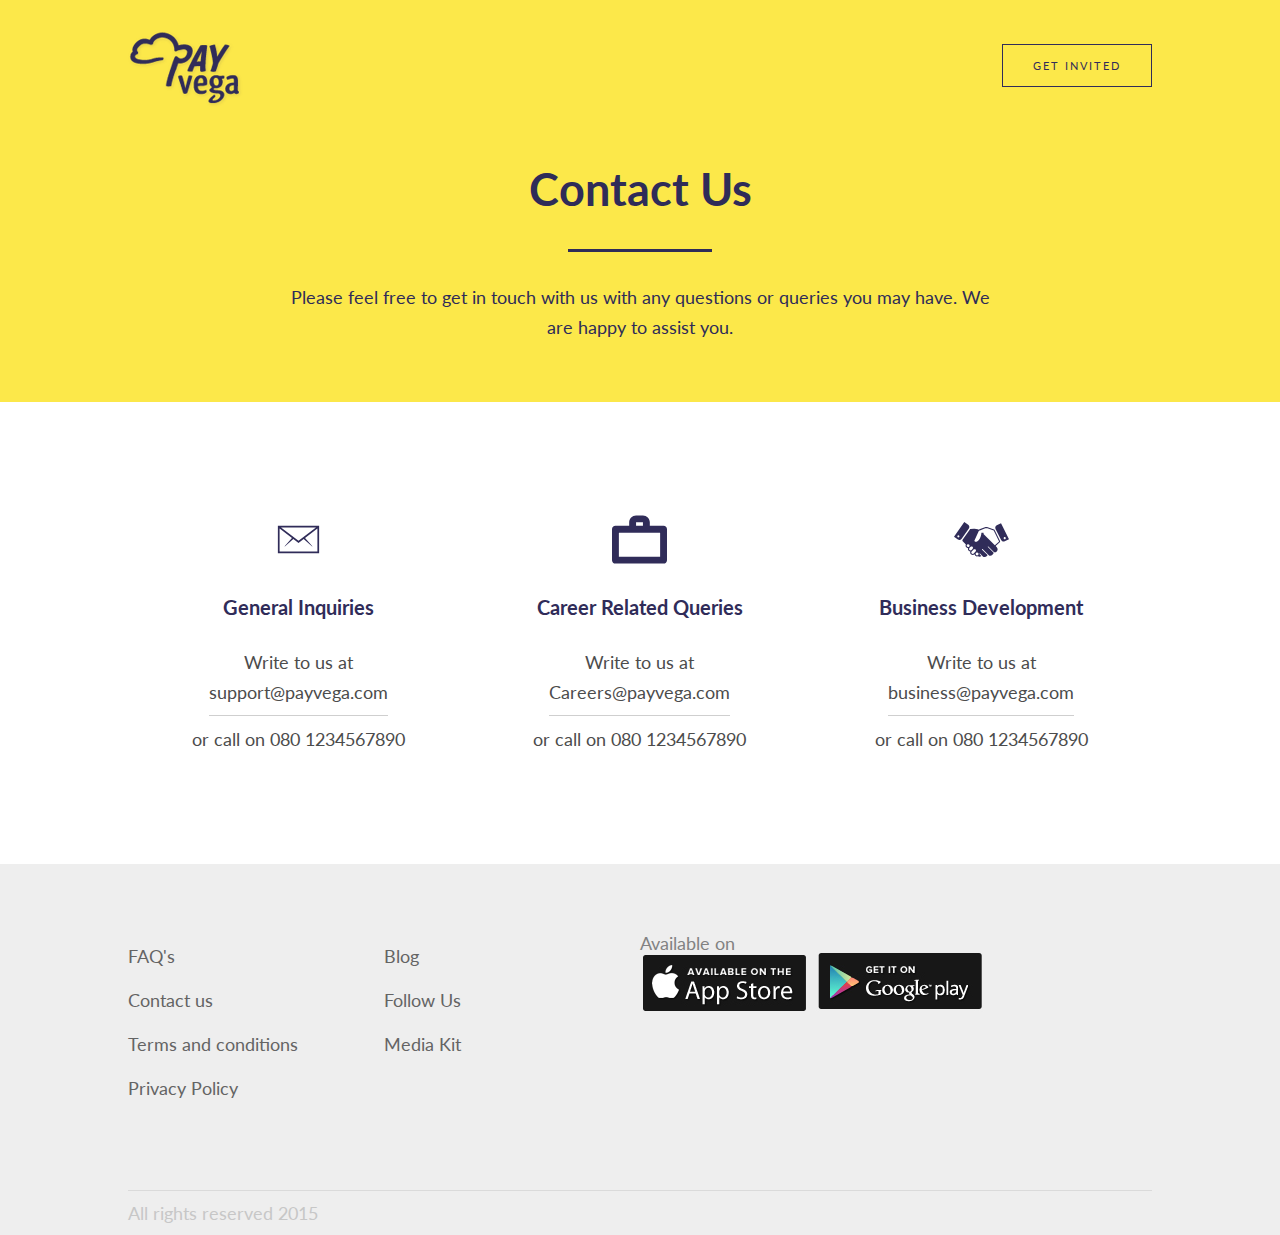
==== contact-us.html @ f0f2b328 "redev on features and responsiveness over all" ====
<html>
	
<!-- Mirrored from payvega.munark.in/contact-us.html by HTTrack Website Copier/3.x [XR&CO'2014], Sun, 06 Sep 2015 14:13:19 GMT -->
<head>
		<title>PayVega</title>
		<meta name="viewport" content="width=device-width, initial-scale=1.0">
		<link href='http://fonts.googleapis.com/css?family=Lato:700,300' rel='stylesheet' type='text/css'>
		<link rel="stylesheet" href="css/base.css">
		<link rel="stylesheet" href="css/style.css">
		<link rel="stylesheet" href="css/animate.css">
		<script type="text/javascript" src="js/wow.min.js"></script>
	</head>
	<body>
		<div class="more-to-come bounce" style="display:none;">
			<span class="icon">
				<svg xmlns="http://www.w3.org/2000/svg" xmlns:xlink="http://www.w3.org/1999/xlink" enable-background="new 0 0 50 50" height="50px" id="Layer_1" version="1.1" viewBox="0 0 50 50" width="50px" xml:space="preserve"><rect fill="none" height="50" width="50"/><polygon points="47.25,15 45.164,12.914 25,33.078 4.836,12.914 2.75,15 25,37.25 "/></svg>
			</span>
		</div>
		<header class="pg-header contact-us">
			<div class="wrapper">
				<nav class="pg-navbar">
					<a href="index.html">
						<img src="img/payvega.png" alt="paynega">
					</a>
					<ul class="nav-links">
						<li><a href="#getinvited" class="btn _uno">get invited</a></li>
						
					</ul>
				</nav>
			</div>
			<div class="clear">&nbsp;</div>
			<div class="box-720">
				<div class="page-head">
					<div>
						<h1 class="blue-br">Contact Us</h1>
						<p>Please feel free to get in touch with us with any questions or queries you may have. We are happy to assist you.</p>
					</div>
				</div>
			</div>
		</header>
		<div class="clear">&nbsp;</div>
		<div class="wrapper">
			<div class="coloum3 contact-us-details">
				<div class="wow bounceInUp center" data-wow-delay="0.5s">
					<span class="icon"><svg xmlns="http://www.w3.org/2000/svg" xmlns:xlink="http://www.w3.org/1999/xlink" version="1.1" viewBox="0 0 512 512" xml:space="preserve"><path d="M64,128v256h384V128H64z M256,267.9L93.2,144h325.6L256,267.9z M80,368V154.1l115.1,87.6L127,319l2,2l78.9-69.6L256,288  l48.1-36.6L383,321l2-2l-68.1-77.4L432,154.1V368H80z"/></svg></span>
					<h3>General Inquiries</h3>
					<p>Write to us at<br><a href="mailto:support@payvega.com">support@payvega.com</a><br> or call on 080 1234567890</p>
				</div>
				<div class="wow bounceInUp center" data-wow-delay="0.5s">
					<span class="icon"><svg xmlns="http://www.w3.org/2000/svg" xmlns:xlink="http://www.w3.org/1999/xlink" id="Layer_1" style="enable-background:new 0 0 32 32;" version="1.1" viewBox="0 0 32 32" xml:space="preserve"><path d="M30,8h-8V6c0-2.2-1.8-4-4-4h-4c-2.2,0-4,1.8-4,4v2H2c-1.1,0-2,0.9-2,2v18c0,1.1,0.9,2,2,2h28c1.1,0,2-0.9,2-2V10  C32,8.9,31.1,8,30,8z M14,6h4v2h-4V6z M28,26H4V12h24V26z"/></svg></span>
					<h3>Career Related Queries</h3>
					<p>Write to us at<br><a href="mailto:Careers@payvega.com">Careers@payvega.com</a><br> or call on 080 1234567890</p>
				</div>
				<div class="wow bounceInUp center" data-wow-delay="0.5s">
					<span class="icon"><svg xmlns="http://www.w3.org/2000/svg" xmlns:xlink="http://www.w3.org/1999/xlink" enable-background="new 0 0 200 200" id="Layer_1" version="1.1" viewBox="0 0 200 200" xml:space="preserve"><g><path d="M167.353,105.032l-19.623-39.346c-0.222-0.435-0.516-0.84-0.89-1.179c-0.375-0.338-0.795-0.586-1.233-0.743   l-23.01-8.27c-1.603-0.576-3.32-0.885-5.107-0.869c-1.785,0.019-3.494,0.362-5.089,0.969l-17.459,6.66   c-1.229,0.47-2.449,1.01-3.652,1.625c-0.402,0.208-0.797,0.433-1.19,0.654c-1.318-0.714-2.694-1.343-4.13-1.878   c-4.58-1.712-9.27-2.29-13.809-1.902l-11.746,1.008c-0.511,0.044-1.027,0.202-1.509,0.485c-0.482,0.284-0.88,0.667-1.193,1.11   l-26.448,37.651c-0.545,0.773-0.836,1.757-0.747,2.798c0.087,1.041,0.535,1.954,1.197,2.61l11.504,11.401   c-0.631,1.155-1.031,2.452-1.123,3.84c-0.166,2.494,0.653,4.902,2.299,6.781c1.648,1.878,3.927,3.003,6.423,3.166   c0.133,0.009,0.268,0.009,0.403,0.014c-1.023,3.307-0.186,7.063,2.479,9.585c1.595,1.51,3.64,2.39,5.813,2.531   c-1.4,3.47-0.643,7.608,2.218,10.315c1.745,1.654,4.027,2.563,6.432,2.563c2.504,0,4.84-0.978,6.604-2.744   c0.656,4.238,4.177,7.617,8.63,7.908c0.205,0.014,0.415,0.023,0.62,0.023c1.138,0,2.228-0.215,3.242-0.593   c1.656,1.104,3.63,1.712,5.731,1.627c2.582-0.108,4.898-1.247,6.63-3.029l-6.327-6.313c0.015-0.146,0.042-0.286,0.048-0.437   c0.082-1.24-0.088-2.44-0.457-3.555l12.949,12.916c1.634,0.665,3.412,0.998,5.264,0.923c3.706-0.151,7.007-1.901,9.345-4.609   l1.296-1.503c0.12-0.142,0.212-0.302,0.292-0.474l-19.937-19.882c-0.514-0.509-0.555-1.356-0.099-1.889   c0.457-0.53,1.249-0.548,1.759-0.039l23.711,23.645c1.292,0.453,2.675,0.674,4.112,0.615c3.258-0.133,6.165-1.672,8.22-4.057   l3.131-3.624c0.718-0.836,1.146-1.964,1.106-3.19l-20.807-20.744c-0.508-0.51-0.554-1.359-0.098-1.888   c0.46-0.531,1.25-0.549,1.759-0.04l20.905,20.845c0.858,0.229,1.759,0.341,2.685,0.304c2.671-0.108,5.047-1.368,6.729-3.321   l0.841-0.974c1.683-1.949,2.675-4.589,2.574-7.46c-0.102-2.87-1.272-5.42-3.086-7.23l-5.581-5.564l1.41,1.404l15.09-13.626   c0.641-0.576,1.106-1.383,1.276-2.331C167.899,106.758,167.746,105.823,167.353,105.032z M51.08,127.569   c-1.415-0.092-2.709-0.73-3.646-1.798c-0.936-1.065-1.398-2.432-1.304-3.85c0.179-2.783,2.509-4.962,5.291-4.962   c0.118,0,0.238,0.003,0.356,0.01c1.415,0.094,2.709,0.731,3.646,1.799c0.936,1.067,1.398,2.433,1.307,3.851   C56.536,125.52,54.015,127.765,51.08,127.569z M60.127,139.719c-1.363,0-2.659-0.514-3.649-1.451   c-2.101-1.986-2.215-5.333-0.265-7.449c0.101-0.105,2.173-2.297,3.167-3.343l0.522-0.555c1.014-1.07,2.384-1.66,3.858-1.66   c1.364,0,2.661,0.517,3.649,1.456c1.031,0.974,1.622,2.291,1.66,3.711c0.039,1.415-0.477,2.764-1.451,3.792l-1.478,1.563   c-0.316,0.332-0.655,0.691-1.002,1.057c-0.055,0.062-0.116,0.124-0.169,0.182c-0.258,0.271-0.486,0.511-0.663,0.696   c-0.101,0.109-0.202,0.218-0.306,0.324c-0.026,0.027-0.046,0.05-0.048,0.053C62.946,139.143,61.585,139.719,60.127,139.719z    M71.984,150.945c-1.009,1.048-2.366,1.624-3.823,1.624c-1.364,0-2.663-0.517-3.65-1.455c-2.1-1.986-2.215-5.332-0.271-7.438   c0.046-0.05,1.263-1.338,2.642-2.793c0-0.001,0-0.001,0-0.001l1.024-1.081c1.793-1.898,2.381-2.515,2.579-2.73   c0.023-0.021,0.05-0.046,0.069-0.068l0,0L70.558,137c0.173-0.187,0.274-0.291,0.277-0.294c1.012-1.07,2.384-1.661,3.859-1.661   c1.364,0,2.658,0.516,3.649,1.454c1.031,0.976,1.619,2.294,1.658,3.71c0.039,1.421-0.477,2.769-1.455,3.802   C78.451,144.111,72.189,150.727,71.984,150.945z M83.66,157.745c-2.922-0.194-5.144-2.728-4.951-5.648   c0.183-2.785,2.504-4.964,5.29-4.964c0.118,0,0.238,0.004,0.356,0.011c2.921,0.192,5.143,2.726,4.953,5.647   C89.116,155.69,86.599,157.938,83.66,157.745z M148.585,120.894l-41.334-41.21l0,0l0.466-1.177c0.241-0.614,0.21-1.339-0.143-1.949   c-0.354-0.608-0.946-0.962-1.566-0.995l-3.072-0.184l0,0L99.58,75.18l-0.255,3.978c-0.003,0.083-0.668,9.129-5.281,17.302   c-4.729,8.387-10.995,11.279-11.95,11.465c-1.067,0.207-2.186,0.404-3.116,0.404c-0.639,0-1.131-0.09-1.552-0.283l-1.569-0.727   c-0.658-0.305-1.16-0.865-1.425-1.579c-0.258-0.689-0.255-1.442,0-2.129l15.721-34.502l2.673-1.761l1.077-0.41h-0.002l19.758-7.536   c1.242-0.473,2.543-0.721,3.864-0.733l0.11-0.001c1.282,0,2.552,0.222,3.768,0.66l23.011,8.27l19.625,39.345L148.585,120.894z" fill="#302c59"/><path d="M170.949,40.557l-15.534,7.745c-2.234,1.117-4.046,3.085-4.902,5.641c-0.855,2.557-0.59,5.218,0.521,7.457   l20.339,40.775c1.115,2.233,3.082,4.048,5.643,4.9c2.554,0.856,5.215,0.595,7.453-0.521L200,98.805L170.949,40.557z    M184.429,98.829c-2.063,0-3.741-1.673-3.741-3.739c0-2.068,1.678-3.745,3.741-3.745c2.067,0,3.745,1.677,3.745,3.745   C188.174,97.156,186.496,98.829,184.429,98.829z" fill="#302c59"/><path d="M0,89.914l14.202,9.977c2.044,1.438,4.637,2.093,7.293,1.628c2.658-0.463,4.872-1.961,6.307-4.004   l26.193-37.286c1.439-2.043,2.094-4.639,1.631-7.293c-0.467-2.657-1.959-4.873-4.005-6.311L37.417,36.65L0,89.914z M12.25,88   c0.308-2.044,2.215-3.451,4.256-3.144c2.046,0.309,3.451,2.217,3.145,4.26c-0.309,2.046-2.214,3.453-4.259,3.142   C13.347,91.952,11.941,90.046,12.25,88z" fill="#302c59"/></g></svg></span>
					<h3>Business Development</h3>
					<p>Write to us at<br><a href="mailto:business@payvega.com">business@payvega.com</a><br> or call on 080 1234567890</p>
				</div>
			</div>
		</div>
		<div class="clear">&nbsp;</div>
		<footer class="pg-footer">
			<div class="wrapper">
				<div class="div-25">
					<ul>
						<li><a href="faqs.html">FAQ's</a></li>
						<li><a href="conact-us.html">Contact us</a></li>
						<li><a href="terms.html">Terms and conditions</a></li>
						<li><a href="privacy-policy.html">Privacy Policy</a></li>
					</ul>
				</div>
				<div class="div-25">
					<ul>
						<li><a href="#">Blog</a></li>
						<li><a href="#">Follow Us</a></li>
						<li><a href="#">Media Kit</a></li>
					</ul>
				</div>
				<div class="div-50">
					<label>Available on</label><br>
					<a href="#"><img src="img/apple.png" alt="Payveg on IOS"></a>
					<a href="#"><img src="img/android.png" alt="Payveg on Google play"></a>
				</div>
				<div class="div-100 all-right-div">
					All rights reserved 2015
				</div>
			</div>
		</footer>
		<script src="../ajax.googleapis.com/ajax/libs/jquery/2.1.3/jquery.min.js"></script>
		<script type="text/javascript">
			new WOW().init();
		</script>
	</body>

<!-- Mirrored from payvega.munark.in/contact-us.html by HTTrack Website Copier/3.x [XR&CO'2014], Sun, 06 Sep 2015 14:13:19 GMT -->
</html>
---- css/base.css ----
html, body, div, span, object, iframe,h1, h2, h3, h4, h5, h6, p, blockquote, pre,abbr, address, cite, code,del, dfn, em, img, ins, kbd, q, samp,small, strong, sub, sup, var,b, i,dl, dt, dd, ol, ul, li,fieldset, form, label, legend,table, caption, tbody, tfoot, thead, tr, th, td,article, aside, canvas, details, figcaption, figure,footer, header, hgroup, menu, nav, section, summary,time, mark, audio, video, textarea  { margin:0;    padding:0;    border:0;    outline:0;     vertical-align:baseline;    background:transparent; }
body {line-height:1;  color:#828282; background: #ffffff}
article,aside,details,figcaption,figure,footer,header,hgroup,menu,nav,section {display:block;}
ul { list-style:none;}
blockquote, q { quotes:none;}
blockquote:before, blockquote:after,q:before, q:after { content:''; content:none;}
a { margin:0; padding:0; vertical-align:baseline; background:transparent;}
/* change colours to suit your needs */
ins { background-color:#ff9; color:#000; text-decoration:none;}/* change colours to suit your needs */mark { background-color:#ff9; color:#000; font-style:italic; font-weight:bold;}del { text-decoration: line-through;}abbr[title], dfn[title] { border-bottom:1px dotted; cursor:help;}table { border-collapse:collapse; border-spacing:0;}/* change border colour to suit your needs */hr { display:block; height:1px; border:0; border-top:1px solid #cccccc; margin:1em 0; padding:0;}input, select { vertical-align:middle;}
a{text-decoration:none;}
* {
  -webkit-box-sizing: border-box;
  -moz-box-sizing: border-box;
  box-sizing: border-box;
}
.clearfix:after {
	visibility: hidden;
	display: block;
	font-size: 0;
	content: " ";
	clear: both;
	height: 0;
}


* html .clearfix             { zoom: 1; } /* IE6 */
*:first-child+html .clearfix { zoom: 1; } /* IE7 */

.pt-color {
	background: #312b59;
}
.p-color {
	background: #2f2c59;
}
.s-color {
	background: #fce84b;
}

::-moz-selection { /* Code for Firefox */
    color: #fff;
    background: #fce84b;
}
::selection { /* Code for Firefox */
    color: #fff;
    background: #fce84b;
}
::-webkit-selection { /* Code for Firefox */
    color: #fff;
    background: #fce84b;
}
::-o-selection { /* Code for Firefox */
    color: #fff;
    background: #fce84b;
}
::-ms-selection { /* Code for Firefox */
    color: #fff;
    background: #fce84b;
}
---- css/style.css ----
.smain { 
	display: block;
}
.fadeOut.owl-carousel {
	display: none;
}

.list span, .btn {
  transition: all 200ms,transform 200ms;
  -moz-transition: all 200ms,-moz-transform 200ms;
  -webkit-transition: all 200ms,-webkit-transform 200ms;
  -o-transition: all 200ms,-o-transform 200ms;
}
body {
	font-size: 18px;
	font-family: 'Lato', arial, sans-serif;
}
h1 {
	font-size: 45px;
	position: relative;
}
h1 span {
	font-size: 23px;
	
	line-height: 48px;
}
.head {
	font-size: 52px;
	color: #302c59;
	width: 100%;
	text-align: center;
}
h1+p, h1+p+p {
	font-size: 18px;
	
	margin-top: 35px;
	line-height: 30px;
}
.debitcardimg {
	max-width: 100%;
	width: 100%;
}
.clear {
    clear: both;
    display: block;
    overflow: hidden;
    visibility: hidden;
    width: 0;
    height: 0px;
}
.container {
	display: table;
	height: 100%;
	width: 100%;
}
.wrapper {
	max-width: 1400px;
	width: 1024px;
	margin: 0 auto;
	clear: both;
}

.all-right-div {
	padding: 13px 0;
	margin-top: 80px;
	border-top: 1px solid #dadada;
	color: #c7c7c7;
	
}

.pg-footer {
	width: 100%;
	background: #eeeeee;
	display: inline-block;
	padding-top: 70px;
}
.pg-footer li a {
	color: #646464;
	padding: 13px 0;
	display: inline-block; 
}
.ta-center {
	color: #302c59;
	margin: 100px auto;
	text-align: center;
}
.pg-navbar {
	padding-top: 30px;
	width: 100%;
	text-align: right;
}
.pg-navbar a {
    float: left;
}
.nav-links {
	display: inline-block;
    margin-top: 14px;
}
.nav-links li {
	float: right;
}
.nav-links li a{
	color: #322c58;
}
.div-75 {
	float: left;
	width: 75%;
}
.div-60 {
	float: left;
	width: 60%;
}
.div-50 {
	width: 50%;
	float: left;
}
.div-100 {
	width: 100%;
	float: left;
}
.div-40 {
	width: 40%;
	float: left;
}
.div-30 {
	width: 30%;
	float: left;
}
.div-25 {
	width: 25%;
	float: left;
}
/*  Div coloums */
.coloum3 >div{
	width: 33.3333%;
	float: left;
}
.container [class*='div']{
    display: table-cell;
    vertical-align: middle;
    float: none;
	position: relative;
	z-index: 1;
}
.t-center {
	text-align: center;
}

.banking-should h1 {
	color: #312b59;
}
.quick-should h1, .whats-now h1{
	color: #57557a
}
.available a{
	float: left;
	margin-top: 25px;
}
.banking-should {
	/*padding: 100px 0;*/
	height: 80%;
}
.banking-should img {
	width: 200px;
}
.getting-card {
	background: #302c59;
	color: #ffffff;
	height: 570px;
}
.safe-secure {
	height: 630px;
	background: url("../img/safe-bg.jpg") no-repeat;
	background-attachment: fixed;
	background-size: cover;
	overflow: hidden;
	color: #ffffff;
	position: relative;
	text-align: center;
}
.safe-secure:after {
	content: "";
	position: absolute;
	top: 0;
	left: 0;
	height: 100%;
	width: 100%;
	background-color: rgba(48,44,89,0.9);
}
.box-720 {
	width: 720px;
	margin: 0 auto

}
.safe-secure p {
	margin-bottom: 80px;
	line-height: 35px
}
.btn {
	display: inline-block;
	padding: 15px;
	
	text-align: center;
	border: 1px solid transparent;
	background-color: transparent;
	font-size: 11px;
	text-transform: uppercase;
	min-width: 150px;
	letter-spacing: 2px;
}
._trans {
	color: #ffffff;
	border-color: rgba(139,135,154, .6);
}
._trans:hover {
	background: rgba(139,135,154, .6);
}
._cuatro {
	color: #ffffff;
	background-color: #302c59;
	border-color: rgba(139,135,154, .6);
}
._cuatro:hover {
	background-color: #57557A;
}
._uno {
	color: #302c59;
	border-color: #302c59;
}
._uno.features {
	border-color: transparent;
}
._uno:hover, ._uno.features:hover {
	color: #ffffff;
	background-color: #57557A;
}
.waypad {
    padding-left: 100px;
}

.input-text {
	font-size: 18px;
	text-align: center;
	
	padding:20px 0;
	width: calc(100% - 100px);
	outline: 0;
	margin: 50px 0 30px;
}
.quick-should {
	padding: 0 0 50px;
}
.list  {
	width: 100%;
	display: inline-block;
	margin: 10px 0 0;
	text-align: center;
}
.list > span {
	width: 80px;
	height: 80px;
	display: inline-block;
	margin: 10px;
	cursor: pointer;
	vertical-align: top;
	-webkit-border-radius: 50%;
	-moz-border-radius: 50%;
	border-radius: 50%;
}
.list i{
	position: relative;
	display: inline-block;
	width: 100%;
}
.list span:hover, .list span.active {
	color: #302c59;
	background: #fce84a;
	box-shadow: 0 0 0 10px #fce84a;
}

/*contact us*/
.contact-us {
	background: #fce84a;
}
.contact-us .page-head {
	text-align: center;
	color: #2f2c58;
	height: 295px;
	display: table;
	width: 100%;
}
.contact-us .page-head>div {
	display: table-cell;
	vertical-align: middle;
}

.contact-us-details {
	text-align: center;
	margin: 110px 0;
	display: inline-block;
	width: 100%;
	color: #4c4c4c;
}
.contact-us-details h3 {
	font-size: 20px;
	color: #302c59;
	margin: 30px 0;
}
.contact-us-details p {
	font-size: 18px;
	line-height: 30px;
}
.contact-us-details .icon {
	display: inline-block;
	width: 55px;
}.contact-us-details .icon svg {
	fill: #302c59;
}
.contact-us-details p a {
	border-bottom: 1px solid #cfcfcf;
	display: inline-block;
	padding-bottom: 8px;
	margin-bottom: 8px;
	color: #4c4c4c;
}

/*Faq*/
.faq {
	background: url("../img/safe-bg.jpg") no-repeat;
	background-attachment: fixed;
	background-size: cover;
	overflow: hidden;
	color: #ffffff;
	position: relative;
}

.faq:after {
	content: "";
	position: absolute;
	top: 0;
	left: 0;
	height: 100%;
	width: 100%;
	background-color: rgba(48,44,89,.8); 
}
.faq .wrapper {
	position: relative;
	z-index: 1;
}
.faq .nav-links li a {
	color: #ffffff
}
.faq .nav-links li a._uno {
	background: #ffffff;
	color: #322c58
}

.faq .page-head {
	text-align: center;
	display: table;
	position: relative;
	height: 290px;
	z-index: 1;
	width: 100%;
}
.faq .page-head>div {
	display: table-cell;
	vertical-align: middle;
}
.faq .yellow-br:after {
	left: 40%;
}
.faq-list a{
	display: inline-block;
	padding: 28px 0 15px;
	font-size: 16px;
	color: #666666;
	border-bottom: 1px solid #f1f1f1;
	width: 100%;
}
.faq-list a._active {
	color: #302c59;
	position: relative;
}
.faq-list a._active:after {
	content: "";
	position: absolute;
	bottom: 14px;
	right: 10px;
	border: 8px solid transparent;
	border-left-color: #302c59;
}
.faq-list a:hover {
	color: #302c59;
}
.faq-container .div-25{
	padding-right: 40px;
}
.faq-container .div-75{
	padding-left: 40px;
}
.faq-container {
	padding: 100px 0;
	font-size: 14px;
}
.faq-container .block {
	display: none;
}
.faq-container .block h1 {
	font-size: 30px;
	font-weight: normal;
}
.faq-container .block .box {
	margin-top: 60px;	
}
.faq-container .question {
	font-size: 18px;
	color: #302c59;
	margin-bottom: 30px;
}
.faq-container .answer {
	font-size: 14px;
	line-height: 22px;
}
.faq-container .block .yellow-br {
	margin-bottom: 50px;
}
.faq-container .block .yellow-br:after {
	bottom: -25px;
	width: 60px;
}
/* Resposive code starts here */
@media (max-width: 1024px) {
	.wrapper  {
		width: 90%;
	}
}
@media (max-width: 720px) {
	/*Coloums 100*/
	.coloum3>div {
		width: 100%;
	}
	/*Div 100*/
	.div-25, .div-30,.div-40,.div-50,.div-60, .box-720 {
		width: 100%;
		float: left;
	}
	.container .div-25, .container .div-30, .container .div-40, .container .div-50,.div-60, .container .box-720{
		display: inline-block !important;
		width: 100%;
		float: left;
		padding: 20px 0;
		text-align: center;
	}
	h1.yellow-br:after{
		left: 40%;
	}
	.banking-should {
		padding: 50px 0;
		height: auto;
	}
	.pg-navbar {
		text-align: center;
	}
	.nav-links {
		display: none;
	}
	.getting-card {
		height: auto;
		padding-bottom: 40px;
	}
}
h1.yellow-br {
	margin-bottom: 80px;
}
h1.blue-br {
	margin-bottom: 70px;
}
.yellow-br:after{
	content: "";
	position: absolute;
	width: 20%;
	height: 3px;
	background: #fce84a;
	bottom: -40px;
	left: 0;
}
.blue-br:after{
	content: "";
	position: absolute;
	width: 20%;
	height: 3px;
	background: #2f2c58;
	bottom: -40px;
	left: 40%;
}
.safe-secure h1.yellow-br:after{
	left: 40%;
}

/* More to come */

@-moz-keyframes bounce {
	0%, 20%, 50%, 80%, 100% {
		-moz-transform: translateY(0);
		transform: translateY(0);
	}
	40% {
		-moz-transform: translateY(-30px);
		transform: translateY(-30px);
	}
	60% {
		-moz-transform: translateY(-15px);
		transform: translateY(-15px);
	}
}
@-webkit-keyframes bounce {
	0%, 20%, 50%, 80%, 100% {
		-webkit-transform: translateY(0);
		transform: translateY(0);
	}
	40% {
		-webkit-transform: translateY(-30px);
		transform: translateY(-30px);
	}
	60% {
		-webkit-transform: translateY(-15px);
		transform: translateY(-15px);
	}
}
@keyframes bounce {
	0%, 20%, 50%, 80%, 100% {
		-moz-transform: translateY(0);
		-ms-transform: translateY(0);
		-webkit-transform: translateY(0);
		transform: translateY(0);
	}
	40% {
		-moz-transform: translateY(-30px);
		-ms-transform: translateY(-30px);
		-webkit-transform: translateY(-30px);
		transform: translateY(-30px);
	}
	60% {
		-moz-transform: translateY(-15px);
		-ms-transform: translateY(-15px);
		-webkit-transform: translateY(-15px);
		transform: translateY(-15px);
	}
}
.bounce {
	-moz-animation: bounce 2s infinite;
	-webkit-animation: bounce 2s infinite;
	animation: bounce 2s infinite;
}

.more-to-come {
	position: fixed;
	bottom: 0;
	left: 0;
	width: 100%;
	text-align: center;
	z-index: 2;
}
.more-to-come span {
	width: 40px;
	display: inline-block;
}

*/

html, body {
	width:100%;
	height:100%;
	padding:0;
	margin:0;
	overflow-x:hidden;
}

.skrollable {
	/*
	 * First-level skrollables are positioned relative to window
	 */
	position:fixed;

	/*
	 * Skrollables by default have a z-index of 100 in order to make it easy to position elements in front/back without changing each skrollable
	 */
	z-index:100;
}

.skrollr-mobile .skrollable {
	/*
		May cause issues on Android default browser (see #331 on GitHub).
	*/
	position:absolute;
}

.skrollable .skrollable {
	/*
	 * Second-level skrollables are positioned relative their parent skrollable
	 */
	position:absolute;
}

.skrollable .skrollable .skrollable {
	/*
	 * Third-level (and below) skrollables are positioned static
	 */
	position:static;
}

/*sameer*/
.owl-carousel .owl-item img {
    display: inline-block;
    width: auto;
}
.owl-dots .owl-dot span {
    width: 10px;
    height: 10px;
    margin: 5px 7px;
    background: #d6d6d6;
    display: block;
    -webkit-backface-visibility: visible;
    -webkit-transition: opacity 200ms ease;
    -moz-transition: opacity 200ms ease;
    -ms-transition: opacity 200ms ease;
    -o-transition: opacity 200ms ease;
    transition: opacity 200ms ease;
    -webkit-border-radius: 30px;
    -moz-border-radius: 30px;
    border-radius: 30px;
}
.owl-dots .owl-dot.active span, .owl-theme .owl-dots .owl-dot:hover span {
    background: #869791;
}
.owl-controls {
	    position: absolute;
    top: 47%;
    right: -30px;
}
.smain {
	display: block;
	padding: 0px 0 0;
	position: relative;
}
.container.smain [class*='div'] {
    display: inline-block;
    float: none;
    z-index: 1;
}
.container.smain .div-60 {
    width: 57%;
    margin-left: 43%;
    top: -580px;
    z-index: -18;
}
.scontent div {
	padding: 380px 0 160px;
}
.scontent {
    margin-top: -150px;
}
.smobile {
	width: 275px;
	height: 510px;
	background: url(../img/mobile-1.png) no-repeat 0;
	-webkit-transition:  0.5s ease-in;
	-moz-transition:  0.5s ease-in;
	transition:  0.5s ease-in;
}
.smobile.firstphone {
	background: url(../img/mobile-1.png) no-repeat 0;
}
.smobile.secondphone {
	background: url(../img/mobile-2.png) no-repeat 0;
}
.smobile.thirdphone {
	background: url(../img/mobile-3.png) no-repeat 0;
}
.smobile.fourthphone {
	background: url(../img/mobile-4.png) no-repeat 0;
}
.smobile.fifthphone {
	background: url(../img/mobile-5.png) no-repeat 0;
}
.sameer {
    padding: 30px;
    background-color: #fff;
}
.sameer a {
	position: relative;
	z-index: 999;
}
.fadeOut.owl-carousel .item {
    text-align: center;
    padding: 30px 0 40px;
}
.fadeOut.owl-carousel .item h1 {
    padding-top: 10px;
}
.fadeOut.owl-carousel.faqsam.faq-container .item
	{
		display: block;
	    width: inherit;
	    cursor: pointer;
	    text-align: left;
	    padding: 10px 0px 10px 40px;
	    margin-bottom: 30px;
	    background: url(../img/More.png) no-repeat 0 center;
	}

.fadeOut.owl-carousel.faqsam.faq-container .item-data
	{
		display : none ; 
		width : inherit ;
		height : auto ;
		border: 1px solid #ccc;
		padding: 0 20px 20px;
	    margin-bottom: 30px;
	}
.faqsam h1.item {
	text-align: center;
    padding: 30px 0 40px;
    color: #000;
    border: 0;
    font-size: 30px;
	background: transparent;
}	
.fadeOut.owl-carousel.faqsam.faq-container {
    padding-top: 30px;
}
.faq .nav-links li a._uno.faqbtn:hover {
	color: #ffffff;
    background-color: #57557A;
} 
.faq .nav-links li a.features.faqbtn {
	color: #fff;
    background-color: transparent;
} 
.faq .nav-links li a.features.faqbtn:hover {
	color: #57557A;
    background-color: #fff;
    border-color: #322c58;
} 
@media all and (max-width: 768px) {
	body {
		font-size: 17px;
		font-family: 'Lato', arial, sans-serif;
	}
	h1 {
		font-size: 38px;
		position: relative;
	}
	h1 span {
		font-size: 22px;
		
		line-height: 48px;
	}
	.head {
		font-size: 42px;
		color: #302c59;
		width: 100%;
		text-align: center;
	}
	h1+p {
		font-size: 18px;
		
		margin-top: 35px;
		line-height: 30px;
	}
}

@media all and (max-width: 720px) {
	.pg-navbar a {
	    float: none;
	}
	.smain { 
		display: none;
	}
	.fadeOut.owl-carousel {
		display: block;
	}
	.owl-controls {
	    position: relative;
	    top: 0;
	    right: 0;
	    text-align: center;
	}	
	.owl-dot {
	    display: inline-block;
	}
	.waypad {
		padding-left: 0;
	}
	img {
		max-width: 100%;
	}
}

@media all and (max-width: 480px) {
	body {
		font-size: 15px;
		font-family: 'Lato', arial, sans-serif;
	}
	h1 {
		font-size: 30px;
		position: relative;
	}
	h1 span {
		font-size: 19px;
		
		line-height: 48px;
	}
	.head {
		font-size: 42px;
		color: #302c59;
		width: 100%;
		text-align: center;
	}
	h1+p {
		font-size: 18px;
		margin-top: 35px;
		line-height: 30px;
	}
}
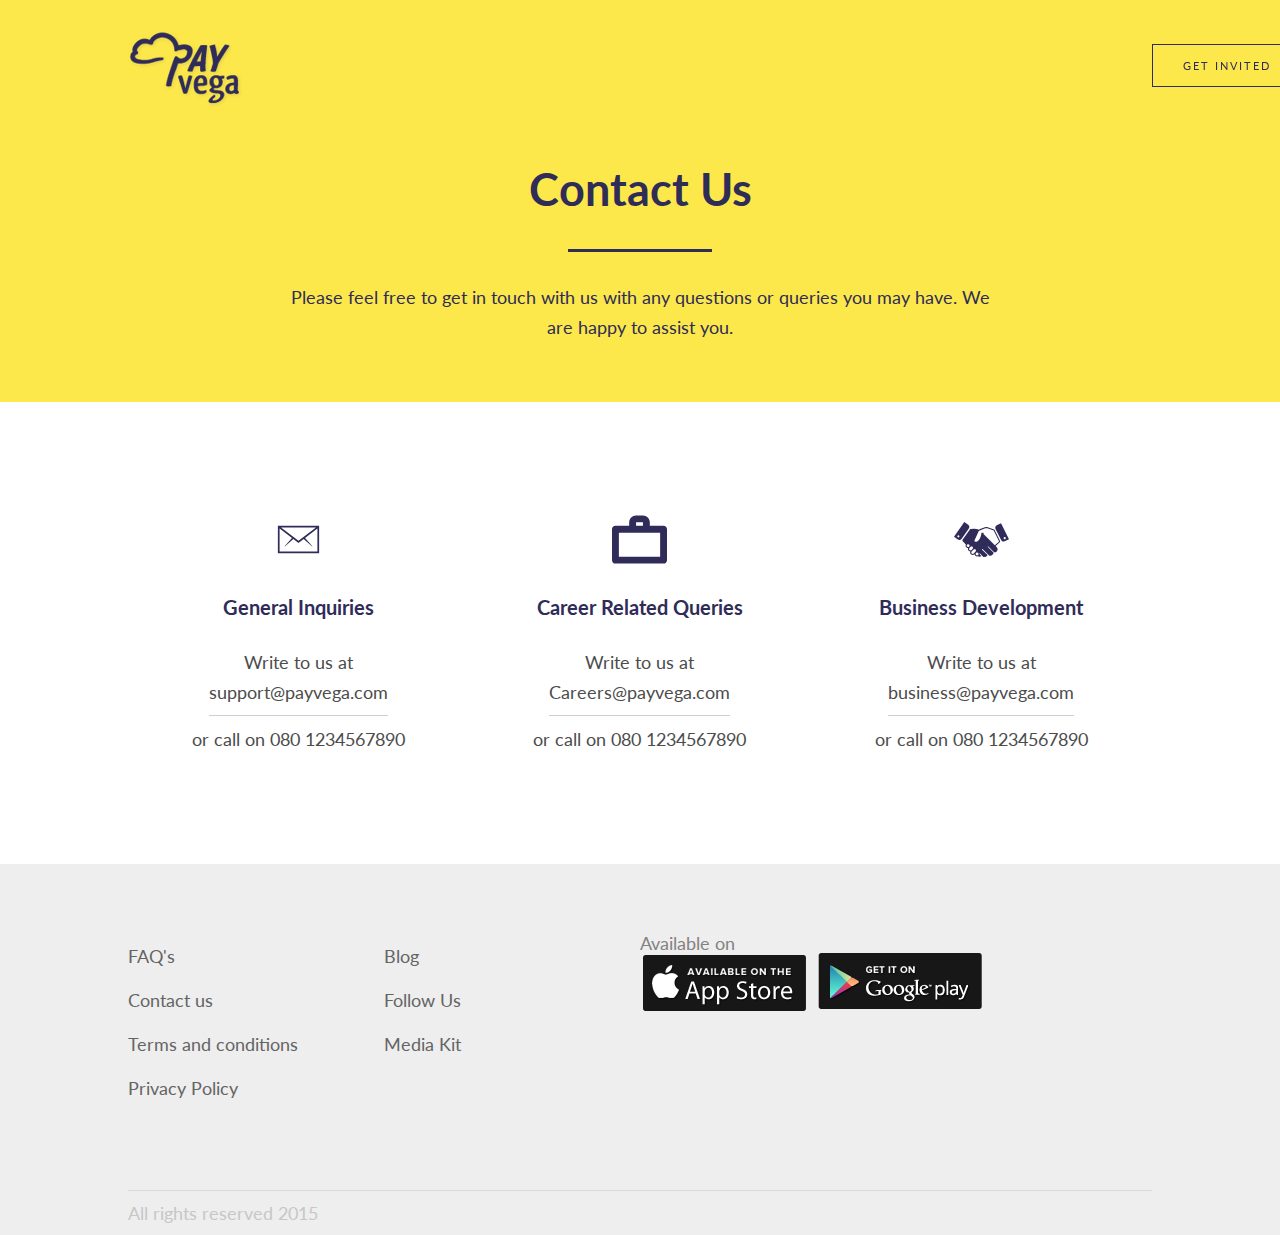
==== commit adba89fd: "features omg mapping and sticky button" ====
--- a/contact-us.html
+++ b/contact-us.html
@@ -1,14 +1,13 @@
 <html>
 	
-<!-- Mirrored from payvega.munark.in/contact-us.html by HTTrack Website Copier/3.x [XR&CO'2014], Sun, 06 Sep 2015 14:13:19 GMT -->
+<!-- Mirrored from payvega.munark.in/contact-us.html by HTTrack Website Copier/3.x [XR&CO'2014], Thu, 10 Sep 2015 11:20:55 GMT -->
 <head>
 		<title>PayVega</title>
 		<meta name="viewport" content="width=device-width, initial-scale=1.0">
 		<link href='http://fonts.googleapis.com/css?family=Lato:700,300' rel='stylesheet' type='text/css'>
 		<link rel="stylesheet" href="css/base.css">
 		<link rel="stylesheet" href="css/style.css">
-		<link rel="stylesheet" href="css/animate.css">
-		<script type="text/javascript" src="js/wow.min.js"></script>
+		<link rel="stylesheet" href="css/animate.css">		
 	</head>
 	<body>
 		<div class="more-to-come bounce" style="display:none;">
@@ -23,7 +22,7 @@
 						<img src="img/payvega.png" alt="paynega">
 					</a>
 					<ul class="nav-links">
-						<li><a href="#getinvited" class="btn _uno">get invited</a></li>
+						<li><a href="index-2.html#getinvited" class="btn _uno samget">get invited</a></li>
 						
 					</ul>
 				</nav>
@@ -62,12 +61,12 @@
 		<footer class="pg-footer">
 			<div class="wrapper">
 				<div class="div-25">
-					<ul>
-						<li><a href="faqs.html">FAQ's</a></li>
-						<li><a href="conact-us.html">Contact us</a></li>
-						<li><a href="terms.html">Terms and conditions</a></li>
-						<li><a href="privacy-policy.html">Privacy Policy</a></li>
-					</ul>
+                <ul>
+                <li><a href="faqs.html">FAQ's</a></li>
+                <li><a href="contact-us.html">Contact us</a></li>
+                <li><a href="terms.html">Terms and conditions</a></li>
+                <li><a href="privacy-policy.html">Privacy Policy</a></li>
+                </ul>
 				</div>
 				<div class="div-25">
 					<ul>
@@ -86,11 +85,7 @@
 				</div>
 			</div>
 		</footer>
-		<script src="../ajax.googleapis.com/ajax/libs/jquery/2.1.3/jquery.min.js"></script>
-		<script type="text/javascript">
-			new WOW().init();
-		</script>
 	</body>
 
-<!-- Mirrored from payvega.munark.in/contact-us.html by HTTrack Website Copier/3.x [XR&CO'2014], Sun, 06 Sep 2015 14:13:19 GMT -->
+<!-- Mirrored from payvega.munark.in/contact-us.html by HTTrack Website Copier/3.x [XR&CO'2014], Thu, 10 Sep 2015 11:20:55 GMT -->
 </html>--- a/css/style.css
+++ b/css/style.css
@@ -170,7 +170,7 @@
 }
 .safe-secure {
 	height: 630px;
-	background: url("../img/safe-bg.jpg") no-repeat;
+	background: url("../img/safe-bg.jpg") no-repeat center;
 	background-attachment: fixed;
 	background-size: cover;
 	overflow: hidden;
@@ -275,7 +275,7 @@
 .list span:hover, .list span.active {
 	color: #302c59;
 	background: #fce84a;
-	box-shadow: 0 0 0 10px #fce84a;
+	box-shadow: 0 0 0 #fce84a;
 }
 
 /*contact us*/
@@ -663,26 +663,23 @@
 }
 .smobile {
 	width: 275px;
-	height: 510px;
+	height: 495px;
 	background: url(../img/mobile-1.png) no-repeat 0;
-	-webkit-transition:  0.5s ease-in;
-	-moz-transition:  0.5s ease-in;
-	transition:  0.5s ease-in;
 }
 .smobile.firstphone {
-	background: url(../img/mobile-1.png) no-repeat 0;
+	background-position: 0px 0px;
 }
 .smobile.secondphone {
-	background: url(../img/mobile-2.png) no-repeat 0;
+	background-position: 0px -510px;
 }
 .smobile.thirdphone {
-	background: url(../img/mobile-3.png) no-repeat 0;
+	background-position: 0px -1020px;
 }
 .smobile.fourthphone {
-	background: url(../img/mobile-4.png) no-repeat 0;
+	background-position: 0px -1530px;
 }
 .smobile.fifthphone {
-	background: url(../img/mobile-5.png) no-repeat 0;
+	background-position: 0px -2040px;
 }
 .sameer {
     padding: 30px;
@@ -743,6 +740,10 @@
     background-color: #fff;
     border-color: #322c58;
 } 
+.samget {
+    position: fixed;
+    z-index: 999;
+}
 @media all and (max-width: 768px) {
 	body {
 		font-size: 17px;
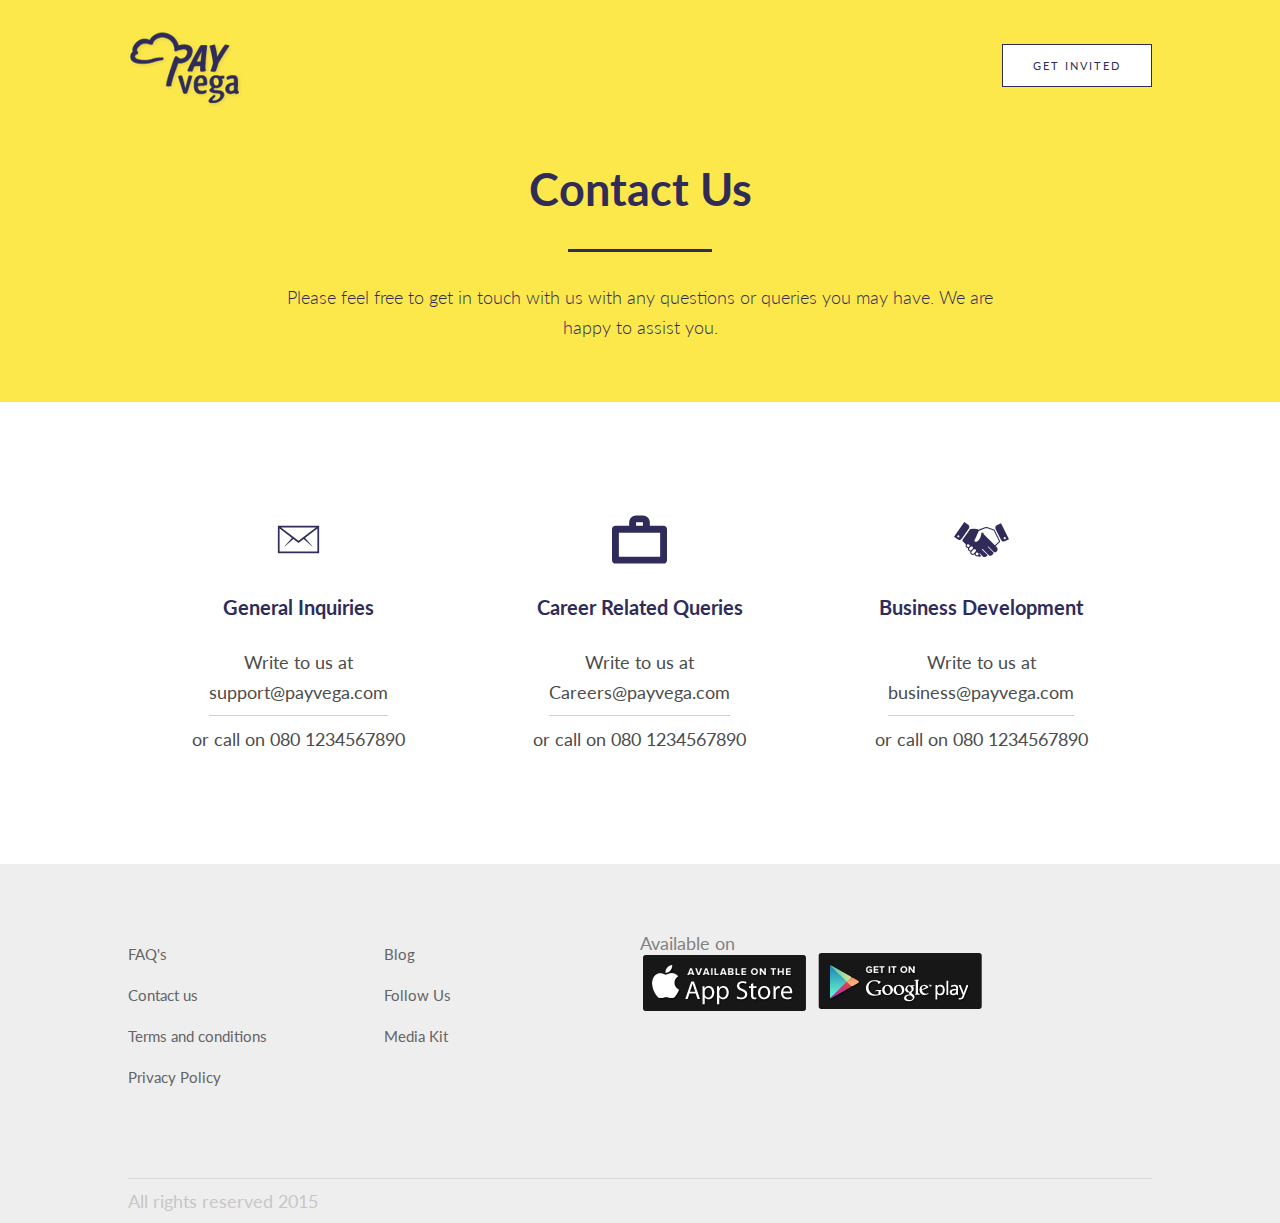
==== commit d3ffbac1: "Changes for as per PG and refinement in img mapping block(features)" ====
--- a/contact-us.html
+++ b/contact-us.html
@@ -1,6 +1,6 @@
 <html>
 	
-<!-- Mirrored from payvega.munark.in/contact-us.html by HTTrack Website Copier/3.x [XR&CO'2014], Thu, 10 Sep 2015 11:20:55 GMT -->
+<!-- Mirrored from payvega.munark.in/contact-us.html by HTTrack Website Copier/3.x [XR&CO'2014], Wed, 16 Sep 2015 08:07:24 GMT -->
 <head>
 		<title>PayVega</title>
 		<meta name="viewport" content="width=device-width, initial-scale=1.0">
@@ -22,7 +22,7 @@
 						<img src="img/payvega.png" alt="paynega">
 					</a>
 					<ul class="nav-links">
-						<li><a href="index-2.html#getinvited" class="btn _uno samget">get invited</a></li>
+						<li><a href="index.html#getinvited" class="btn _uno samget">get invited</a></li>
 						
 					</ul>
 				</nav>
@@ -87,5 +87,5 @@
 		</footer>
 	</body>
 
-<!-- Mirrored from payvega.munark.in/contact-us.html by HTTrack Website Copier/3.x [XR&CO'2014], Thu, 10 Sep 2015 11:20:55 GMT -->
+<!-- Mirrored from payvega.munark.in/contact-us.html by HTTrack Website Copier/3.x [XR&CO'2014], Wed, 16 Sep 2015 08:07:24 GMT -->
 </html>--- a/css/base.css
+++ b/css/base.css
@@ -1,58 +1,58 @@
-html, body, div, span, object, iframe,h1, h2, h3, h4, h5, h6, p, blockquote, pre,abbr, address, cite, code,del, dfn, em, img, ins, kbd, q, samp,small, strong, sub, sup, var,b, i,dl, dt, dd, ol, ul, li,fieldset, form, label, legend,table, caption, tbody, tfoot, thead, tr, th, td,article, aside, canvas, details, figcaption, figure,footer, header, hgroup, menu, nav, section, summary,time, mark, audio, video, textarea  { margin:0;    padding:0;    border:0;    outline:0;     vertical-align:baseline;    background:transparent; }
-body {line-height:1;  color:#828282; background: #ffffff}
-article,aside,details,figcaption,figure,footer,header,hgroup,menu,nav,section {display:block;}
-ul { list-style:none;}
-blockquote, q { quotes:none;}
-blockquote:before, blockquote:after,q:before, q:after { content:''; content:none;}
-a { margin:0; padding:0; vertical-align:baseline; background:transparent;}
-/* change colours to suit your needs */
-ins { background-color:#ff9; color:#000; text-decoration:none;}/* change colours to suit your needs */mark { background-color:#ff9; color:#000; font-style:italic; font-weight:bold;}del { text-decoration: line-through;}abbr[title], dfn[title] { border-bottom:1px dotted; cursor:help;}table { border-collapse:collapse; border-spacing:0;}/* change border colour to suit your needs */hr { display:block; height:1px; border:0; border-top:1px solid #cccccc; margin:1em 0; padding:0;}input, select { vertical-align:middle;}
-a{text-decoration:none;}
-* {
-  -webkit-box-sizing: border-box;
-  -moz-box-sizing: border-box;
-  box-sizing: border-box;
-}
-.clearfix:after {
-	visibility: hidden;
-	display: block;
-	font-size: 0;
-	content: " ";
-	clear: both;
-	height: 0;
-}
-
-
-* html .clearfix             { zoom: 1; } /* IE6 */
-*:first-child+html .clearfix { zoom: 1; } /* IE7 */
-
-.pt-color {
-	background: #312b59;
-}
-.p-color {
-	background: #2f2c59;
-}
-.s-color {
-	background: #fce84b;
-}
-
-::-moz-selection { /* Code for Firefox */
-    color: #fff;
-    background: #fce84b;
-}
-::selection { /* Code for Firefox */
-    color: #fff;
-    background: #fce84b;
-}
-::-webkit-selection { /* Code for Firefox */
-    color: #fff;
-    background: #fce84b;
-}
-::-o-selection { /* Code for Firefox */
-    color: #fff;
-    background: #fce84b;
-}
-::-ms-selection { /* Code for Firefox */
-    color: #fff;
-    background: #fce84b;
+html, body, div, span, object, iframe,h1, h2, h3, h4, h5, h6, p, blockquote, pre,abbr, address, cite, code,del, dfn, em, img, ins, kbd, q, samp,small, strong, sub, sup, var,b, i,dl, dt, dd, ol, ul, li,fieldset, form, label, legend,table, caption, tbody, tfoot, thead, tr, th, td,article, aside, canvas, details, figcaption, figure,footer, header, hgroup, menu, nav, section, summary,time, mark, audio, video, textarea  { margin:0;    padding:0;    border:0;    outline:0;     vertical-align:baseline;    background:transparent; }
+body {line-height:1;  color:#828282; background: #ffffff}
+article,aside,details,figcaption,figure,footer,header,hgroup,menu,nav,section {display:block;}
+ul { list-style:none;}
+blockquote, q { quotes:none;}
+blockquote:before, blockquote:after,q:before, q:after { content:''; content:none;}
+a { margin:0; padding:0; vertical-align:baseline; background:transparent;}
+/* change colours to suit your needs */
+ins { background-color:#ff9; color:#000; text-decoration:none;}/* change colours to suit your needs */mark { background-color:#ff9; color:#000; font-style:italic; font-weight:bold;}del { text-decoration: line-through;}abbr[title], dfn[title] { border-bottom:1px dotted; cursor:help;}table { border-collapse:collapse; border-spacing:0;}/* change border colour to suit your needs */hr { display:block; height:1px; border:0; border-top:1px solid #cccccc; margin:1em 0; padding:0;}input, select { vertical-align:middle;}
+a{text-decoration:none;}
+* {
+  -webkit-box-sizing: border-box;
+  -moz-box-sizing: border-box;
+  box-sizing: border-box;
+}
+.clearfix:after {
+	visibility: hidden;
+	display: block;
+	font-size: 0;
+	content: " ";
+	clear: both;
+	height: 0;
+}
+
+
+* html .clearfix             { zoom: 1; } /* IE6 */
+*:first-child+html .clearfix { zoom: 1; } /* IE7 */
+
+.pt-color {
+	background: #312b59;
+}
+.p-color {
+	background: #2f2c59;
+}
+.s-color {
+	background: #fce84b;
+}
+
+::-moz-selection { /* Code for Firefox */
+    color: #fff;
+    background: #fce84b;
+}
+::selection { /* Code for Firefox */
+    color: #fff;
+    background: #fce84b;
+}
+::-webkit-selection { /* Code for Firefox */
+    color: #fff;
+    background: #fce84b;
+}
+::-o-selection { /* Code for Firefox */
+    color: #fff;
+    background: #fce84b;
+}
+::-ms-selection { /* Code for Firefox */
+    color: #fff;
+    background: #fce84b;
 }--- a/css/style.css
+++ b/css/style.css
@@ -1,827 +1,838 @@
-.smain { 
-	display: block;
-}
-.fadeOut.owl-carousel {
-	display: none;
-}
-
-.list span, .btn {
-  transition: all 200ms,transform 200ms;
-  -moz-transition: all 200ms,-moz-transform 200ms;
-  -webkit-transition: all 200ms,-webkit-transform 200ms;
-  -o-transition: all 200ms,-o-transform 200ms;
-}
-body {
-	font-size: 18px;
-	font-family: 'Lato', arial, sans-serif;
-}
-h1 {
-	font-size: 45px;
-	position: relative;
-}
-h1 span {
-	font-size: 23px;
-	
-	line-height: 48px;
-}
-.head {
-	font-size: 52px;
-	color: #302c59;
-	width: 100%;
-	text-align: center;
-}
-h1+p, h1+p+p {
-	font-size: 18px;
-	
-	margin-top: 35px;
-	line-height: 30px;
-}
-.debitcardimg {
-	max-width: 100%;
-	width: 100%;
-}
-.clear {
-    clear: both;
-    display: block;
-    overflow: hidden;
-    visibility: hidden;
-    width: 0;
-    height: 0px;
-}
-.container {
-	display: table;
-	height: 100%;
-	width: 100%;
-}
-.wrapper {
-	max-width: 1400px;
-	width: 1024px;
-	margin: 0 auto;
-	clear: both;
-}
-
-.all-right-div {
-	padding: 13px 0;
-	margin-top: 80px;
-	border-top: 1px solid #dadada;
-	color: #c7c7c7;
-	
-}
-
-.pg-footer {
-	width: 100%;
-	background: #eeeeee;
-	display: inline-block;
-	padding-top: 70px;
-}
-.pg-footer li a {
-	color: #646464;
-	padding: 13px 0;
-	display: inline-block; 
-}
-.ta-center {
-	color: #302c59;
-	margin: 100px auto;
-	text-align: center;
-}
-.pg-navbar {
-	padding-top: 30px;
-	width: 100%;
-	text-align: right;
-}
-.pg-navbar a {
-    float: left;
-}
-.nav-links {
-	display: inline-block;
-    margin-top: 14px;
-}
-.nav-links li {
-	float: right;
-}
-.nav-links li a{
-	color: #322c58;
-}
-.div-75 {
-	float: left;
-	width: 75%;
-}
-.div-60 {
-	float: left;
-	width: 60%;
-}
-.div-50 {
-	width: 50%;
-	float: left;
-}
-.div-100 {
-	width: 100%;
-	float: left;
-}
-.div-40 {
-	width: 40%;
-	float: left;
-}
-.div-30 {
-	width: 30%;
-	float: left;
-}
-.div-25 {
-	width: 25%;
-	float: left;
-}
-/*  Div coloums */
-.coloum3 >div{
-	width: 33.3333%;
-	float: left;
-}
-.container [class*='div']{
-    display: table-cell;
-    vertical-align: middle;
-    float: none;
-	position: relative;
-	z-index: 1;
-}
-.t-center {
-	text-align: center;
-}
-
-.banking-should h1 {
-	color: #312b59;
-}
-.quick-should h1, .whats-now h1{
-	color: #57557a
-}
-.available a{
-	float: left;
-	margin-top: 25px;
-}
-.banking-should {
-	/*padding: 100px 0;*/
-	height: 80%;
-}
-.banking-should img {
-	width: 200px;
-}
-.getting-card {
-	background: #302c59;
-	color: #ffffff;
-	height: 570px;
-}
-.safe-secure {
-	height: 630px;
-	background: url("../img/safe-bg.jpg") no-repeat center;
-	background-attachment: fixed;
-	background-size: cover;
-	overflow: hidden;
-	color: #ffffff;
-	position: relative;
-	text-align: center;
-}
-.safe-secure:after {
-	content: "";
-	position: absolute;
-	top: 0;
-	left: 0;
-	height: 100%;
-	width: 100%;
-	background-color: rgba(48,44,89,0.9);
-}
-.box-720 {
-	width: 720px;
-	margin: 0 auto
-
-}
-.safe-secure p {
-	margin-bottom: 80px;
-	line-height: 35px
-}
-.btn {
-	display: inline-block;
-	padding: 15px;
-	
-	text-align: center;
-	border: 1px solid transparent;
-	background-color: transparent;
-	font-size: 11px;
-	text-transform: uppercase;
-	min-width: 150px;
-	letter-spacing: 2px;
-}
-._trans {
-	color: #ffffff;
-	border-color: rgba(139,135,154, .6);
-}
-._trans:hover {
-	background: rgba(139,135,154, .6);
-}
-._cuatro {
-	color: #ffffff;
-	background-color: #302c59;
-	border-color: rgba(139,135,154, .6);
-}
-._cuatro:hover {
-	background-color: #57557A;
-}
-._uno {
-	color: #302c59;
-	border-color: #302c59;
-}
-._uno.features {
-	border-color: transparent;
-}
-._uno:hover, ._uno.features:hover {
-	color: #ffffff;
-	background-color: #57557A;
-}
-.waypad {
-    padding-left: 100px;
-}
-
-.input-text {
-	font-size: 18px;
-	text-align: center;
-	
-	padding:20px 0;
-	width: calc(100% - 100px);
-	outline: 0;
-	margin: 50px 0 30px;
-}
-.quick-should {
-	padding: 0 0 50px;
-}
-.list  {
-	width: 100%;
-	display: inline-block;
-	margin: 10px 0 0;
-	text-align: center;
-}
-.list > span {
-	width: 80px;
-	height: 80px;
-	display: inline-block;
-	margin: 10px;
-	cursor: pointer;
-	vertical-align: top;
-	-webkit-border-radius: 50%;
-	-moz-border-radius: 50%;
-	border-radius: 50%;
-}
-.list i{
-	position: relative;
-	display: inline-block;
-	width: 100%;
-}
-.list span:hover, .list span.active {
-	color: #302c59;
-	background: #fce84a;
-	box-shadow: 0 0 0 #fce84a;
-}
-
-/*contact us*/
-.contact-us {
-	background: #fce84a;
-}
-.contact-us .page-head {
-	text-align: center;
-	color: #2f2c58;
-	height: 295px;
-	display: table;
-	width: 100%;
-}
-.contact-us .page-head>div {
-	display: table-cell;
-	vertical-align: middle;
-}
-
-.contact-us-details {
-	text-align: center;
-	margin: 110px 0;
-	display: inline-block;
-	width: 100%;
-	color: #4c4c4c;
-}
-.contact-us-details h3 {
-	font-size: 20px;
-	color: #302c59;
-	margin: 30px 0;
-}
-.contact-us-details p {
-	font-size: 18px;
-	line-height: 30px;
-}
-.contact-us-details .icon {
-	display: inline-block;
-	width: 55px;
-}.contact-us-details .icon svg {
-	fill: #302c59;
-}
-.contact-us-details p a {
-	border-bottom: 1px solid #cfcfcf;
-	display: inline-block;
-	padding-bottom: 8px;
-	margin-bottom: 8px;
-	color: #4c4c4c;
-}
-
-/*Faq*/
-.faq {
-	background: url("../img/safe-bg.jpg") no-repeat;
-	background-attachment: fixed;
-	background-size: cover;
-	overflow: hidden;
-	color: #ffffff;
-	position: relative;
-}
-
-.faq:after {
-	content: "";
-	position: absolute;
-	top: 0;
-	left: 0;
-	height: 100%;
-	width: 100%;
-	background-color: rgba(48,44,89,.8); 
-}
-.faq .wrapper {
-	position: relative;
-	z-index: 1;
-}
-.faq .nav-links li a {
-	color: #ffffff
-}
-.faq .nav-links li a._uno {
-	background: #ffffff;
-	color: #322c58
-}
-
-.faq .page-head {
-	text-align: center;
-	display: table;
-	position: relative;
-	height: 290px;
-	z-index: 1;
-	width: 100%;
-}
-.faq .page-head>div {
-	display: table-cell;
-	vertical-align: middle;
-}
-.faq .yellow-br:after {
-	left: 40%;
-}
-.faq-list a{
-	display: inline-block;
-	padding: 28px 0 15px;
-	font-size: 16px;
-	color: #666666;
-	border-bottom: 1px solid #f1f1f1;
-	width: 100%;
-}
-.faq-list a._active {
-	color: #302c59;
-	position: relative;
-}
-.faq-list a._active:after {
-	content: "";
-	position: absolute;
-	bottom: 14px;
-	right: 10px;
-	border: 8px solid transparent;
-	border-left-color: #302c59;
-}
-.faq-list a:hover {
-	color: #302c59;
-}
-.faq-container .div-25{
-	padding-right: 40px;
-}
-.faq-container .div-75{
-	padding-left: 40px;
-}
-.faq-container {
-	padding: 100px 0;
-	font-size: 14px;
-}
-.faq-container .block {
-	display: none;
-}
-.faq-container .block h1 {
-	font-size: 30px;
-	font-weight: normal;
-}
-.faq-container .block .box {
-	margin-top: 60px;	
-}
-.faq-container .question {
-	font-size: 18px;
-	color: #302c59;
-	margin-bottom: 30px;
-}
-.faq-container .answer {
-	font-size: 14px;
-	line-height: 22px;
-}
-.faq-container .block .yellow-br {
-	margin-bottom: 50px;
-}
-.faq-container .block .yellow-br:after {
-	bottom: -25px;
-	width: 60px;
-}
-/* Resposive code starts here */
-@media (max-width: 1024px) {
-	.wrapper  {
-		width: 90%;
-	}
-}
-@media (max-width: 720px) {
-	/*Coloums 100*/
-	.coloum3>div {
-		width: 100%;
-	}
-	/*Div 100*/
-	.div-25, .div-30,.div-40,.div-50,.div-60, .box-720 {
-		width: 100%;
-		float: left;
-	}
-	.container .div-25, .container .div-30, .container .div-40, .container .div-50,.div-60, .container .box-720{
-		display: inline-block !important;
-		width: 100%;
-		float: left;
-		padding: 20px 0;
-		text-align: center;
-	}
-	h1.yellow-br:after{
-		left: 40%;
-	}
-	.banking-should {
-		padding: 50px 0;
-		height: auto;
-	}
-	.pg-navbar {
-		text-align: center;
-	}
-	.nav-links {
-		display: none;
-	}
-	.getting-card {
-		height: auto;
-		padding-bottom: 40px;
-	}
-}
-h1.yellow-br {
-	margin-bottom: 80px;
-}
-h1.blue-br {
-	margin-bottom: 70px;
-}
-.yellow-br:after{
-	content: "";
-	position: absolute;
-	width: 20%;
-	height: 3px;
-	background: #fce84a;
-	bottom: -40px;
-	left: 0;
-}
-.blue-br:after{
-	content: "";
-	position: absolute;
-	width: 20%;
-	height: 3px;
-	background: #2f2c58;
-	bottom: -40px;
-	left: 40%;
-}
-.safe-secure h1.yellow-br:after{
-	left: 40%;
-}
-
-/* More to come */
-
-@-moz-keyframes bounce {
-	0%, 20%, 50%, 80%, 100% {
-		-moz-transform: translateY(0);
-		transform: translateY(0);
-	}
-	40% {
-		-moz-transform: translateY(-30px);
-		transform: translateY(-30px);
-	}
-	60% {
-		-moz-transform: translateY(-15px);
-		transform: translateY(-15px);
-	}
-}
-@-webkit-keyframes bounce {
-	0%, 20%, 50%, 80%, 100% {
-		-webkit-transform: translateY(0);
-		transform: translateY(0);
-	}
-	40% {
-		-webkit-transform: translateY(-30px);
-		transform: translateY(-30px);
-	}
-	60% {
-		-webkit-transform: translateY(-15px);
-		transform: translateY(-15px);
-	}
-}
-@keyframes bounce {
-	0%, 20%, 50%, 80%, 100% {
-		-moz-transform: translateY(0);
-		-ms-transform: translateY(0);
-		-webkit-transform: translateY(0);
-		transform: translateY(0);
-	}
-	40% {
-		-moz-transform: translateY(-30px);
-		-ms-transform: translateY(-30px);
-		-webkit-transform: translateY(-30px);
-		transform: translateY(-30px);
-	}
-	60% {
-		-moz-transform: translateY(-15px);
-		-ms-transform: translateY(-15px);
-		-webkit-transform: translateY(-15px);
-		transform: translateY(-15px);
-	}
-}
-.bounce {
-	-moz-animation: bounce 2s infinite;
-	-webkit-animation: bounce 2s infinite;
-	animation: bounce 2s infinite;
-}
-
-.more-to-come {
-	position: fixed;
-	bottom: 0;
-	left: 0;
-	width: 100%;
-	text-align: center;
-	z-index: 2;
-}
-.more-to-come span {
-	width: 40px;
-	display: inline-block;
-}
-
-*/
-
-html, body {
-	width:100%;
-	height:100%;
-	padding:0;
-	margin:0;
-	overflow-x:hidden;
-}
-
-.skrollable {
-	/*
-	 * First-level skrollables are positioned relative to window
-	 */
-	position:fixed;
-
-	/*
-	 * Skrollables by default have a z-index of 100 in order to make it easy to position elements in front/back without changing each skrollable
-	 */
-	z-index:100;
-}
-
-.skrollr-mobile .skrollable {
-	/*
-		May cause issues on Android default browser (see #331 on GitHub).
-	*/
-	position:absolute;
-}
-
-.skrollable .skrollable {
-	/*
-	 * Second-level skrollables are positioned relative their parent skrollable
-	 */
-	position:absolute;
-}
-
-.skrollable .skrollable .skrollable {
-	/*
-	 * Third-level (and below) skrollables are positioned static
-	 */
-	position:static;
-}
-
-/*sameer*/
-.owl-carousel .owl-item img {
-    display: inline-block;
-    width: auto;
-}
-.owl-dots .owl-dot span {
-    width: 10px;
-    height: 10px;
-    margin: 5px 7px;
-    background: #d6d6d6;
-    display: block;
-    -webkit-backface-visibility: visible;
-    -webkit-transition: opacity 200ms ease;
-    -moz-transition: opacity 200ms ease;
-    -ms-transition: opacity 200ms ease;
-    -o-transition: opacity 200ms ease;
-    transition: opacity 200ms ease;
-    -webkit-border-radius: 30px;
-    -moz-border-radius: 30px;
-    border-radius: 30px;
-}
-.owl-dots .owl-dot.active span, .owl-theme .owl-dots .owl-dot:hover span {
-    background: #869791;
-}
-.owl-controls {
-	    position: absolute;
-    top: 47%;
-    right: -30px;
-}
-.smain {
-	display: block;
-	padding: 0px 0 0;
-	position: relative;
-}
-.container.smain [class*='div'] {
-    display: inline-block;
-    float: none;
-    z-index: 1;
-}
-.container.smain .div-60 {
-    width: 57%;
-    margin-left: 43%;
-    top: -580px;
-    z-index: -18;
-}
-.scontent div {
-	padding: 380px 0 160px;
-}
-.scontent {
-    margin-top: -150px;
-}
-.smobile {
-	width: 275px;
-	height: 495px;
-	background: url(../img/mobile-1.png) no-repeat 0;
-}
-.smobile.firstphone {
-	background-position: 0px 0px;
-}
-.smobile.secondphone {
-	background-position: 0px -510px;
-}
-.smobile.thirdphone {
-	background-position: 0px -1020px;
-}
-.smobile.fourthphone {
-	background-position: 0px -1530px;
-}
-.smobile.fifthphone {
-	background-position: 0px -2040px;
-}
-.sameer {
-    padding: 30px;
-    background-color: #fff;
-}
-.sameer a {
-	position: relative;
-	z-index: 999;
-}
-.fadeOut.owl-carousel .item {
-    text-align: center;
-    padding: 30px 0 40px;
-}
-.fadeOut.owl-carousel .item h1 {
-    padding-top: 10px;
-}
-.fadeOut.owl-carousel.faqsam.faq-container .item
-	{
-		display: block;
-	    width: inherit;
-	    cursor: pointer;
-	    text-align: left;
-	    padding: 10px 0px 10px 40px;
-	    margin-bottom: 30px;
-	    background: url(../img/More.png) no-repeat 0 center;
-	}
-
-.fadeOut.owl-carousel.faqsam.faq-container .item-data
-	{
-		display : none ; 
-		width : inherit ;
-		height : auto ;
-		border: 1px solid #ccc;
-		padding: 0 20px 20px;
-	    margin-bottom: 30px;
-	}
-.faqsam h1.item {
-	text-align: center;
-    padding: 30px 0 40px;
-    color: #000;
-    border: 0;
-    font-size: 30px;
-	background: transparent;
-}	
-.fadeOut.owl-carousel.faqsam.faq-container {
-    padding-top: 30px;
-}
-.faq .nav-links li a._uno.faqbtn:hover {
-	color: #ffffff;
-    background-color: #57557A;
-} 
-.faq .nav-links li a.features.faqbtn {
-	color: #fff;
-    background-color: transparent;
-} 
-.faq .nav-links li a.features.faqbtn:hover {
-	color: #57557A;
-    background-color: #fff;
-    border-color: #322c58;
-} 
-.samget {
-    position: fixed;
-    z-index: 999;
-}
-@media all and (max-width: 768px) {
-	body {
-		font-size: 17px;
-		font-family: 'Lato', arial, sans-serif;
-	}
-	h1 {
-		font-size: 38px;
-		position: relative;
-	}
-	h1 span {
-		font-size: 22px;
-		
-		line-height: 48px;
-	}
-	.head {
-		font-size: 42px;
-		color: #302c59;
-		width: 100%;
-		text-align: center;
-	}
-	h1+p {
-		font-size: 18px;
-		
-		margin-top: 35px;
-		line-height: 30px;
-	}
-}
-
-@media all and (max-width: 720px) {
-	.pg-navbar a {
-	    float: none;
-	}
-	.smain { 
-		display: none;
-	}
-	.fadeOut.owl-carousel {
-		display: block;
-	}
-	.owl-controls {
-	    position: relative;
-	    top: 0;
-	    right: 0;
-	    text-align: center;
-	}	
-	.owl-dot {
-	    display: inline-block;
-	}
-	.waypad {
-		padding-left: 0;
-	}
-	img {
-		max-width: 100%;
-	}
-}
-
-@media all and (max-width: 480px) {
-	body {
-		font-size: 15px;
-		font-family: 'Lato', arial, sans-serif;
-	}
-	h1 {
-		font-size: 30px;
-		position: relative;
-	}
-	h1 span {
-		font-size: 19px;
-		
-		line-height: 48px;
-	}
-	.head {
-		font-size: 42px;
-		color: #302c59;
-		width: 100%;
-		text-align: center;
-	}
-	h1+p {
-		font-size: 18px;
-		margin-top: 35px;
-		line-height: 30px;
-	}
+.smain { 
+	display: block;
+}
+.fadeOut.owl-carousel {
+	display: none;
+}
+
+.list span, .btn {
+  transition: all 200ms,transform 200ms;
+  -moz-transition: all 200ms,-moz-transform 200ms;
+  -webkit-transition: all 200ms,-webkit-transform 200ms;
+  -o-transition: all 200ms,-o-transform 200ms;
+}
+body {
+	font-size: 18px;
+	font-family: 'Lato', arial, sans-serif;
+}
+h1 {
+	font-size: 45px;
+	position: relative;
+}
+h1 span {
+	font-size: 23px;
+    font-weight: 300;
+	line-height: 48px;
+}
+.head {
+	font-size: 52px;
+	color: #302c59;
+	width: 100%;
+	text-align: center;
+}
+h1+p, h1+p+p {
+	font-size: 18px;
+    font-weight: 300;
+	margin-top: 35px;
+	line-height: 30px;
+}
+.clear {
+    clear: both;
+    display: block;
+    overflow: hidden;
+    visibility: hidden;
+    width: 0;
+    height: 0px;
+}
+.container {
+	display: table;
+	height: 100%;
+	width: 100%;
+}
+.wrapper {
+	max-width: 1400px;
+	width: 1024px;
+	margin: 0 auto;
+	clear: both;
+}
+
+.all-right-div {
+	padding: 13px 0;
+	margin-top: 80px;
+	border-top: 1px solid #dadada;
+	color: #c7c7c7;
+	
+}
+
+.pg-footer {
+	width: 100%;
+	background: #eeeeee;
+	display: inline-block;
+	padding-top: 70px;
+}
+.pg-footer li a {
+	color: #646464;
+	padding: 13px 0;
+	display: inline-block;
+    font-size: 15px;
+}
+.ta-center {
+	color: #302c59;
+	margin: 100px auto;
+	text-align: center;
+}
+.pg-navbar {
+	padding-top: 30px;
+	width: 100%;
+	text-align: right;
+}
+.pg-navbar a {
+    float: left;
+}
+.nav-links {
+	display: inline-block;
+    margin-top: 14px;
+        margin-right: 150px;
+}
+.nav-links li {
+	float: right;
+}
+.nav-links li a{
+	color: #322c58;
+}
+.div-75 {
+	float: left;
+	width: 75%;
+}
+.div-60 {
+	float: left;
+	width: 60%;
+}
+.div-50 {
+	width: 50%;
+	float: left;
+}
+.div-100 {
+	width: 100%;
+	float: left;
+}
+.div-40 {
+	width: 40%;
+	float: left;
+}
+.div-30 {
+	width: 30%;
+	float: left;
+}
+.div-25 {
+	width: 25%;
+	float: left;
+}
+/*  Div coloums */
+.coloum3 >div{
+	width: 33.3333%;
+	float: left;
+}
+.container [class*='div']{
+    display: table-cell;
+    vertical-align: middle;
+    float: none;
+	position: relative;
+	z-index: 1;
+}
+.t-center {
+	text-align: center;
+}
+
+.banking-should h1 {
+	color: #312b59;
+}
+.quick-should h1, .whats-now h1{
+	color: #57557a
+}
+.available a{
+	float: left;
+	margin-top: 25px;
+}
+.banking-should {
+	/*padding: 100px 0;*/
+	height: 80%;
+}
+.banking-should img {
+	width: 200px;
+}
+.getting-card {
+	background: #302c59;
+	color: #ffffff;
+	height: 570px;
+}
+.safe-secure {
+	height: 630px;
+	background: url("../img/safe-bg.jpg") no-repeat center;
+	background-attachment: fixed;
+	background-size: cover;
+	overflow: hidden;
+	color: #ffffff;
+	position: relative;
+	text-align: center;
+}
+.safe-secure:after {
+	content: "";
+	position: absolute;
+	top: 0;
+	left: 0;
+	height: 100%;
+	width: 100%;
+	background-color: rgba(48,44,89,0.95);
+}
+.box-720 {
+	width: 720px;
+	margin: 0 auto
+
+}
+.safe-secure p {
+	margin-bottom: 80px;
+	line-height: 35px
+}
+.btn {
+	display: inline-block;
+	padding: 15px;
+	
+	text-align: center;
+	border: 1px solid transparent;
+	background-color: transparent;
+	font-size: 11px;
+	text-transform: uppercase;
+	min-width: 150px;
+	letter-spacing: 2px;
+}
+._trans {
+	color: #ffffff;
+	border-color: rgba(139,135,154, .6);
+}
+._trans:hover {
+	background: rgba(139,135,154, .6);
+}
+._cuatro {
+	color: #ffffff;
+	background-color: #302c59;
+	border-color: rgba(139,135,154, .6);
+}
+._cuatro:hover {
+	background-color: #57557A;
+}
+._uno {
+	color: #302c59;
+	border-color: #302c59;
+}
+._uno.features {
+	border-color: transparent;
+}
+._uno:hover, ._uno.features:hover {
+	color: #ffffff;
+	background-color: #57557A;
+}
+.waypad {
+    padding-left: 100px;
+}
+
+.input-text {
+	font-size: 18px;
+	text-align: center;
+	padding:20px 0;
+	width: calc(100% - 200px);
+	outline: 0;
+	margin: 50px 0 30px;
+}
+.quick-should {
+	padding: 50px 0;
+}
+.list  {
+	width: 100%;
+	display: inline-block;
+	margin: 10px 0 0;
+	text-align: center;
+}
+.list > span {
+	width: 80px;
+	height: 80px;
+	display: inline-block;
+	margin: 10px;
+	cursor: pointer;
+	vertical-align: top;
+	-webkit-border-radius: 50%;
+	-moz-border-radius: 50%;
+	border-radius: 50%;
+}
+.list i{
+	position: relative;
+	display: inline-block;
+	width: 100%;
+}
+.list span:hover, .list span.active {
+	color: #302c59;
+	background: #fce84a;
+	box-shadow: 0 0 0 #fce84a;
+}
+
+/*contact us*/
+.contact-us {
+	background: #fce84a;
+}
+.contact-us .page-head {
+	text-align: center;
+	color: #2f2c58;
+	height: 295px;
+	display: table;
+	width: 100%;
+}
+.contact-us .page-head>div {
+	display: table-cell;
+	vertical-align: middle;
+}
+
+.contact-us-details {
+	text-align: center;
+	margin: 110px 0;
+	display: inline-block;
+	width: 100%;
+	color: #4c4c4c;
+}
+.contact-us-details h3 {
+	font-size: 20px;
+	color: #302c59;
+	margin: 30px 0;
+}
+.contact-us-details p {
+	font-size: 18px;
+	line-height: 30px;
+}
+.contact-us-details .icon {
+	display: inline-block;
+	width: 55px;
+}.contact-us-details .icon svg {
+	fill: #302c59;
+}
+.contact-us-details p a {
+	border-bottom: 1px solid #cfcfcf;
+	display: inline-block;
+	padding-bottom: 8px;
+	margin-bottom: 8px;
+	color: #4c4c4c;
+}
+
+/*Faq*/
+.faq {
+	background: url("../img/safe-bg.jpg") no-repeat;
+	background-attachment: fixed;
+	background-size: cover;
+	overflow: hidden;
+	color: #ffffff;
+	position: relative;
+}
+
+.faq:after {
+	content: "";
+	position: absolute;
+	top: 0;
+	left: 0;
+	height: 100%;
+	width: 100%;
+	background-color: rgba(48,44,89,.8); 
+}
+.faq .wrapper {
+	position: relative;
+	z-index: 1;
+}
+.faq .nav-links li a {
+	color: #ffffff
+}
+.faq .nav-links li a._uno {
+	background: #ffffff;
+	color: #322c58
+}
+
+.faq .page-head {
+	text-align: center;
+	display: table;
+	position: relative;
+	height: 290px;
+	z-index: 1;
+	width: 100%;
+}
+.faq .page-head>div {
+	display: table-cell;
+	vertical-align: middle;
+}
+.faq .yellow-br:after {
+	left: 40%;
+}
+.faq-list a{
+	display: inline-block;
+	padding: 28px 0 15px;
+	font-size: 16px;
+	color: #666666;
+	border-bottom: 1px solid #f1f1f1;
+	width: 100%;
+}
+.faq-list a._active {
+	color: #302c59;
+	position: relative;
+}
+.faq-list a._active:after {
+	content: "";
+	position: absolute;
+	bottom: 14px;
+	right: 10px;
+	border: 8px solid transparent;
+	border-left-color: #302c59;
+}
+.faq-list a:hover {
+	color: #302c59;
+}
+.faq-container .div-25{
+	padding-right: 40px;
+}
+.faq-container .div-75{
+	padding-left: 40px;
+}
+.faq-container {
+	padding: 100px 0;
+	font-size: 14px;
+}
+.faq-container .block {
+	display: none;
+}
+.faq-container .block h1 {
+	font-size: 30px;
+	font-weight: normal;
+}
+.faq-container .block .box {
+	margin-top: 60px;	
+}
+.faq-container .question {
+	font-size: 18px;
+	color: #302c59;
+	margin-bottom: 30px;
+}
+.faq-container .answer {
+	font-size: 14px;
+	line-height: 22px;
+}
+.faq-container .block .yellow-br {
+	margin-bottom: 50px;
+}
+.faq-container .block .yellow-br:after {
+	bottom: -25px;
+	width: 60px;
+}
+/* Resposive code starts here */
+@media (max-width: 1024px) {
+	.wrapper  {
+		width: 90%;
+	}
+}
+@media (max-width: 720px) {
+	/*Coloums 100*/
+	.coloum3>div {
+		width: 100%;
+	}
+	/*Div 100*/
+	.div-25, .div-30,.div-40,.div-50,.div-60, .box-720 {
+		width: 100%;
+		float: left;
+	}
+	.container .div-25, .container .div-30, .container .div-40, .container .div-50,.div-60, .container .box-720{
+		display: inline-block !important;
+		width: 100%;
+		float: left;
+		padding: 20px 0;
+		text-align: center;
+	}
+	h1.yellow-br:after{
+		left: 40%;
+	}
+	.banking-should {
+		padding: 50px 0;
+		height: auto;
+	}
+	.pg-navbar {
+		text-align: center;
+	}
+	.nav-links {
+		display: none;
+	}
+	.getting-card {
+		height: auto;
+		padding-bottom: 40px;
+	}
+}
+h1.yellow-br {
+	margin-bottom: 80px;
+}
+h1.blue-br {
+	margin-bottom: 70px;
+}
+.yellow-br:after{
+	content: "";
+	position: absolute;
+	width: 20%;
+	height: 3px;
+	background: #fce84a;
+	bottom: -40px;
+	left: 0;
+}
+.blue-br:after{
+	content: "";
+	position: absolute;
+	width: 20%;
+	height: 3px;
+	background: #2f2c58;
+	bottom: -40px;
+	left: 40%;
+}
+.safe-secure h1.yellow-br:after{
+	left: 40%;
+}
+
+/* More to come */
+
+@-moz-keyframes bounce {
+	0%, 20%, 50%, 80%, 100% {
+		-moz-transform: translateY(0);
+		transform: translateY(0);
+	}
+	40% {
+		-moz-transform: translateY(-30px);
+		transform: translateY(-30px);
+	}
+	60% {
+		-moz-transform: translateY(-15px);
+		transform: translateY(-15px);
+	}
+}
+@-webkit-keyframes bounce {
+	0%, 20%, 50%, 80%, 100% {
+		-webkit-transform: translateY(0);
+		transform: translateY(0);
+	}
+	40% {
+		-webkit-transform: translateY(-30px);
+		transform: translateY(-30px);
+	}
+	60% {
+		-webkit-transform: translateY(-15px);
+		transform: translateY(-15px);
+	}
+}
+@keyframes bounce {
+	0%, 20%, 50%, 80%, 100% {
+		-moz-transform: translateY(0);
+		-ms-transform: translateY(0);
+		-webkit-transform: translateY(0);
+		transform: translateY(0);
+	}
+	40% {
+		-moz-transform: translateY(-30px);
+		-ms-transform: translateY(-30px);
+		-webkit-transform: translateY(-30px);
+		transform: translateY(-30px);
+	}
+	60% {
+		-moz-transform: translateY(-15px);
+		-ms-transform: translateY(-15px);
+		-webkit-transform: translateY(-15px);
+		transform: translateY(-15px);
+	}
+}
+.bounce {
+	-moz-animation: bounce 2s infinite;
+	-webkit-animation: bounce 2s infinite;
+	animation: bounce 2s infinite;
+}
+
+.more-to-come {
+	position: fixed;
+	bottom: 0;
+	left: 0;
+	width: 100%;
+	text-align: center;
+	z-index: 2;
+}
+.more-to-come span {
+	width: 40px;
+	display: inline-block;
+}
+
+*/
+
+html, body {
+	width:100%;
+	height:100%;
+	padding:0;
+	margin:0;
+	overflow-x:hidden;
+}
+
+.skrollable {
+	/*
+	 * First-level skrollables are positioned relative to window
+	 */
+	position:fixed;
+
+	/*
+	 * Skrollables by default have a z-index of 100 in order to make it easy to position elements in front/back without changing each skrollable
+	 */
+	z-index:100;
+}
+
+.skrollr-mobile .skrollable {
+	/*
+		May cause issues on Android default browser (see #331 on GitHub).
+	*/
+	position:absolute;
+}
+
+.skrollable .skrollable {
+	/*
+	 * Second-level skrollables are positioned relative their parent skrollable
+	 */
+	position:absolute;
+}
+
+.skrollable .skrollable .skrollable {
+	/*
+	 * Third-level (and below) skrollables are positioned static
+	 */
+	position:static;
+}
+
+/*sameer*/
+.owl-carousel .owl-item img {
+    display: inline-block;
+    width: auto;
+}
+.owl-dots .owl-dot span {
+    width: 10px;
+    height: 10px;
+    margin: 5px 7px;
+    background: #d6d6d6;
+    display: block;
+    -webkit-backface-visibility: visible;
+    -webkit-transition: opacity 200ms ease;
+    -moz-transition: opacity 200ms ease;
+    -ms-transition: opacity 200ms ease;
+    -o-transition: opacity 200ms ease;
+    transition: opacity 200ms ease;
+    -webkit-border-radius: 30px;
+    -moz-border-radius: 30px;
+    border-radius: 30px;
+}
+.owl-dots .owl-dot.active span, .owl-theme .owl-dots .owl-dot:hover span {
+    background: #869791;
+}
+.owl-controls {
+	    position: absolute;
+    top: 47%;
+    right: -30px;
+}
+.smain {
+	display: block;
+	padding: 0px 0 0;
+	position: relative;
+}
+.container.smain [class*='div'] {
+    display: inline-block;
+    float: none;
+    z-index: 1;
+}
+.container.smain .div-60 {
+    width: 57%;
+    margin-left: 43%;
+    top: -490px;
+    z-index: -18;
+}
+.scontent div {
+	padding: 350px 0 120px;
+}
+.scontent {
+    margin-top: -150px;
+}
+.smobile {
+	width: 250px;
+	height: 461px;
+	background: url(../img/mobile-1.png) no-repeat 0 0;
+	background-size: 250px;
+}
+.smobile.firstphone {
+	background-position: 0px 0px;
+}
+.smobile.secondphone {
+	background-position: 0px -463px;
+}
+.smobile.thirdphone {
+	background-position: 0px -927px;
+}
+.smobile.fourthphone {
+	background-position: 0px -1392px;
+}
+.smobile.fifthphone {
+	background-position: 0px -1856px;
+}
+.sameer {
+    padding: 30px;
+    background-color: #fff;
+}
+.sameer a {
+	position: relative;
+	z-index: 999;
+}
+.fadeOut.owl-carousel .item {
+    text-align: center;
+    padding: 30px 0 40px;
+}
+.fadeOut.owl-carousel .item h1 {
+    padding-top: 10px;
+}
+.fadeOut.owl-carousel.faqsam.faq-container .item
+	{
+		display: block;
+	    width: inherit;
+	    cursor: pointer;
+	    text-align: left;
+	    padding: 10px 0px 10px 40px;
+	    margin-bottom: 30px;
+	    background: url(../img/More.png) no-repeat 0 center;
+	}
+
+.fadeOut.owl-carousel.faqsam.faq-container .item-data
+	{
+		display : none ; 
+		width : inherit ;
+		height : auto ;
+		border: 1px solid #ccc;
+		padding: 0 20px 20px;
+	    margin-bottom: 30px;
+	}
+.faqsam h1.item {
+	text-align: center;
+    padding: 30px 0 40px;
+    color: #000;
+    border: 0;
+    font-size: 30px;
+	background: transparent;
+}	
+.fadeOut.owl-carousel.faqsam.faq-container {
+    padding-top: 30px;
+}
+.faq .nav-links li a._uno.faqbtn:hover {
+	color: #ffffff;
+    background-color: #57557A;
+} 
+.faq .nav-links li a.features.faqbtn {
+	color: #fff;
+    background-color: transparent;
+} 
+.faq .nav-links li a.features.faqbtn:hover {
+	color: #57557A;
+    background-color: #fff;
+    border-color: #322c58;
+} 
+.samget {
+    position: fixed;
+    z-index: 999;
+    background-color: #fff;
+    color: #312D5A !important;
+}
+.samget:hover {
+	color: #fff !important;
+}
+@media all and (max-width: 768px) {
+	body {
+		font-size: 17px;
+		font-family: 'Lato', arial, sans-serif;
+	}
+	h1 {
+		font-size: 38px;
+		position: relative;
+	}
+	h1 span {
+		font-size: 22px;
+		
+		line-height: 48px;
+	}
+	.head {
+		font-size: 42px;
+		color: #302c59;
+		width: 100%;
+		text-align: center;
+	}
+	h1+p {
+		font-size: 18px;
+		
+		margin-top: 35px;
+		line-height: 30px;
+	}
+	.safe-secure {
+	    background-attachment: inherit;
+	    background-size: 100% 100%;
+	}
+}
+
+@media all and (max-width: 720px) {
+	.pg-navbar a {
+	    float: none;
+	}
+	.smain { 
+		display: none;
+	}
+	.fadeOut.owl-carousel {
+		display: block;
+	}
+	.owl-controls {
+	    position: relative;
+	    top: 0;
+	    right: 0;
+	    text-align: center;
+	}	
+	.owl-dot {
+	    display: inline-block;
+	}
+	.waypad {
+		padding-left: 0;
+	}
+	img {
+		max-width: 100%;
+	}
+	.debitcardimg {
+		max-width: 100%;
+		width: 95%;
+	}
+}
+
+@media all and (max-width: 480px) {
+	body {
+		font-size: 15px;
+		font-family: 'Lato', arial, sans-serif;
+	}
+	h1 {
+		font-size: 30px;
+		position: relative;
+	}
+	h1 span {
+		font-size: 19px;
+		
+		line-height: 48px;
+	}
+	.head {
+		font-size: 42px;
+		color: #302c59;
+		width: 100%;
+		text-align: center;
+	}
+	h1+p {
+		font-size: 18px;
+		margin-top: 35px;
+		line-height: 30px;
+	}
 }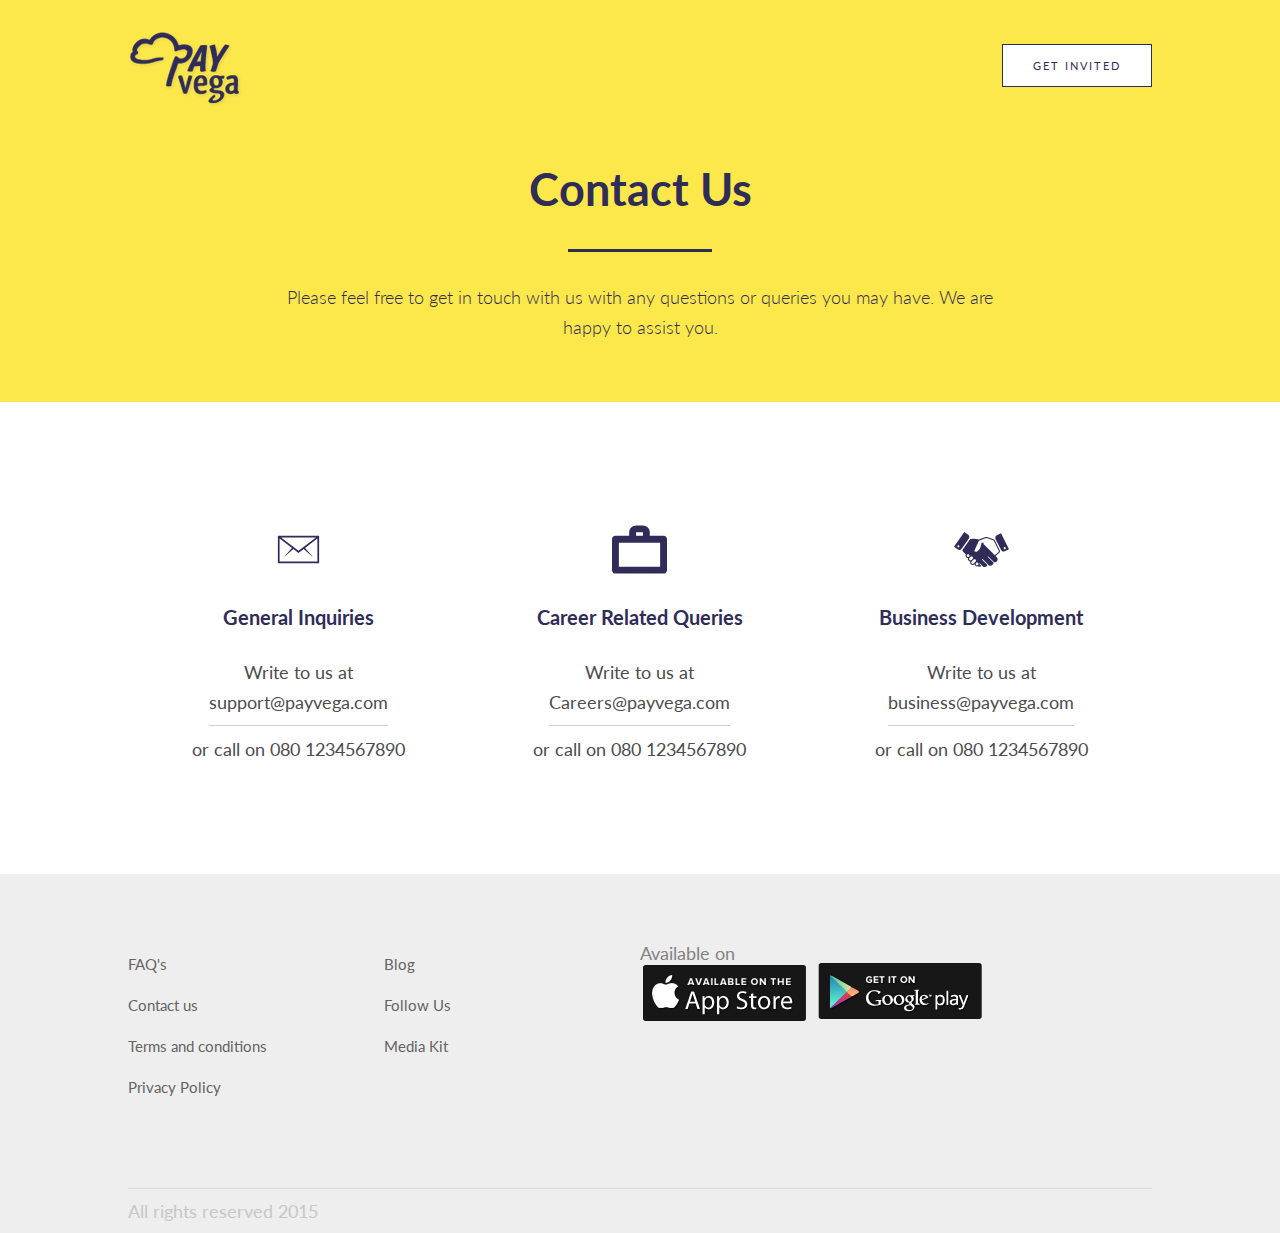
==== commit 2c2982d6: "some more refinements" ====
--- a/contact-us.html
+++ b/contact-us.html
@@ -1,6 +1,6 @@
 <html>
 	
-<!-- Mirrored from payvega.munark.in/contact-us.html by HTTrack Website Copier/3.x [XR&CO'2014], Wed, 16 Sep 2015 08:07:24 GMT -->
+<!-- Mirrored from payvega.munark.in/contact-us.html by HTTrack Website Copier/3.x [XR&CO'2014], Sat, 19 Sep 2015 17:22:06 GMT -->
 <head>
 		<title>PayVega</title>
 		<meta name="viewport" content="width=device-width, initial-scale=1.0">
@@ -15,7 +15,7 @@
 				<svg xmlns="http://www.w3.org/2000/svg" xmlns:xlink="http://www.w3.org/1999/xlink" enable-background="new 0 0 50 50" height="50px" id="Layer_1" version="1.1" viewBox="0 0 50 50" width="50px" xml:space="preserve"><rect fill="none" height="50" width="50"/><polygon points="47.25,15 45.164,12.914 25,33.078 4.836,12.914 2.75,15 25,37.25 "/></svg>
 			</span>
 		</div>
-		<header class="pg-header contact-us">
+		<header class="pg-header contact-us clearfix">
 			<div class="wrapper">
 				<nav class="pg-navbar">
 					<a href="index.html">
@@ -87,5 +87,5 @@
 		</footer>
 	</body>
 
-<!-- Mirrored from payvega.munark.in/contact-us.html by HTTrack Website Copier/3.x [XR&CO'2014], Wed, 16 Sep 2015 08:07:24 GMT -->
+<!-- Mirrored from payvega.munark.in/contact-us.html by HTTrack Website Copier/3.x [XR&CO'2014], Sat, 19 Sep 2015 17:22:06 GMT -->
 </html>--- a/css/style.css
+++ b/css/style.css
@@ -143,6 +143,9 @@
 .t-center {
 	text-align: center;
 }
+.t-right {
+	text-align: right;
+}
 
 .banking-should h1 {
 	color: #312b59;
@@ -240,7 +243,7 @@
 	font-size: 18px;
 	text-align: center;
 	padding:20px 0;
-	width: calc(100% - 200px);
+	width: calc(100% - 50%);
 	outline: 0;
 	margin: 50px 0 30px;
 }
@@ -293,10 +296,13 @@
 
 .contact-us-details {
 	text-align: center;
-	margin: 110px 0;
+	margin: 60px 0 110px;
 	display: inline-block;
 	width: 100%;
 	color: #4c4c4c;
+}
+.contact-us-details div {
+	margin-top: 60px;
 }
 .contact-us-details h3 {
 	font-size: 20px;
@@ -329,6 +335,7 @@
 	overflow: hidden;
 	color: #ffffff;
 	position: relative;
+	padding: 0 30px;
 }
 
 .faq:after {
@@ -338,7 +345,7 @@
 	left: 0;
 	height: 100%;
 	width: 100%;
-	background-color: rgba(48,44,89,.8); 
+	background-color: rgba(48,44,89,.95); 
 }
 .faq .wrapper {
 	position: relative;
@@ -694,16 +701,26 @@
 .fadeOut.owl-carousel .item h1 {
     padding-top: 10px;
 }
-.fadeOut.owl-carousel.faqsam.faq-container .item
-	{
-		display: block;
-	    width: inherit;
-	    cursor: pointer;
-	    text-align: left;
-	    padding: 10px 0px 10px 40px;
-	    margin-bottom: 30px;
-	    background: url(../img/More.png) no-repeat 0 center;
-	}
+.fadeOut.owl-carousel.faqsam.faq-container .item {
+    display: block;
+    width: inherit;
+    cursor: pointer;
+    text-align: left;
+    padding: 10px 20px 20px 22px;
+    margin-bottom: 30px;
+    margin-left: -22px;
+    margin-right: -22px;
+    border-bottom: 1px solid #BFC5D5;
+}
+.fadeOut.owl-carousel.faqsam.faq-container .item:after {
+    content: '+';
+    font-size: 30px;
+    position: absolute;
+    font-weight: normal;
+    right: 22px;
+    margin-top: -6px;
+    color: #BFBFBF;
+}
 
 .fadeOut.owl-carousel.faqsam.faq-container .item-data
 	{
@@ -747,6 +764,9 @@
 .samget:hover {
 	color: #fff !important;
 }
+.disable {
+	display: none;
+}
 @media all and (max-width: 768px) {
 	body {
 		font-size: 17px;
@@ -808,6 +828,12 @@
 		max-width: 100%;
 		width: 95%;
 	}
+	.input-text {
+		width: calc(100% - 20%);
+	}
+	.faq {
+		background-attachment: inherit;
+	}
 }
 
 @media all and (max-width: 480px) {
@@ -835,4 +861,4 @@
 		margin-top: 35px;
 		line-height: 30px;
 	}
-}+}
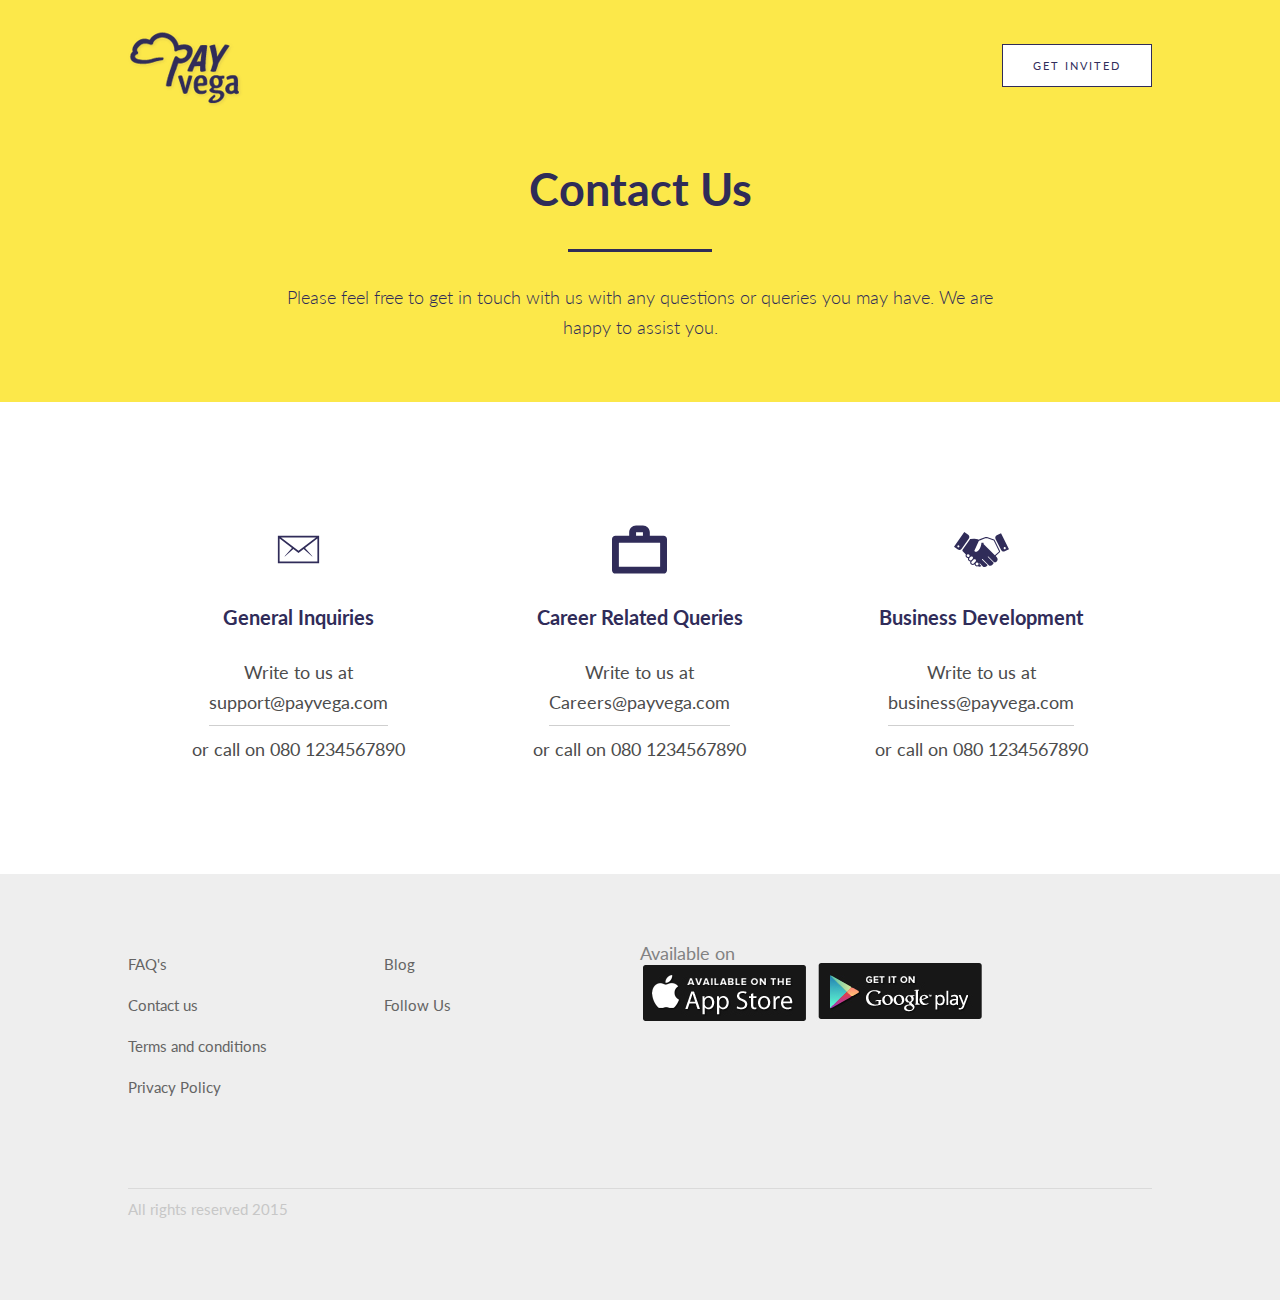
==== commit 2a282068: "additions for TnC, GA, VirtualDir workarounds" ====
--- a/contact-us.html
+++ b/contact-us.html
@@ -1,13 +1,21 @@
 <html>
-	
-<!-- Mirrored from payvega.munark.in/contact-us.html by HTTrack Website Copier/3.x [XR&CO'2014], Sat, 19 Sep 2015 17:22:06 GMT -->
-<head>
+	<head>
 		<title>PayVega</title>
 		<meta name="viewport" content="width=device-width, initial-scale=1.0">
 		<link href='http://fonts.googleapis.com/css?family=Lato:700,300' rel='stylesheet' type='text/css'>
 		<link rel="stylesheet" href="css/base.css">
 		<link rel="stylesheet" href="css/style.css">
-		<link rel="stylesheet" href="css/animate.css">		
+		<link rel="stylesheet" href="css/animate.css">	
+<script>
+  (function(i,s,o,g,r,a,m){i['GoogleAnalyticsObject']=r;i[r]=i[r]||function(){
+  (i[r].q=i[r].q||[]).push(arguments)},i[r].l=1*new Date();a=s.createElement(o),
+  m=s.getElementsByTagName(o)[0];a.async=1;a.src=g;m.parentNode.insertBefore(a,m)
+  })(window,document,'script','//www.google-analytics.com/analytics.js','ga');
+
+  ga('create', 'UA-68411833-1', 'auto');
+  ga('send', 'pageview');
+
+</script> 		
 	</head>
 	<body>
 		<div class="more-to-come bounce" style="display:none;">
@@ -70,22 +78,20 @@
 				</div>
 				<div class="div-25">
 					<ul>
-						<li><a href="#">Blog</a></li>
-						<li><a href="#">Follow Us</a></li>
-						<li><a href="#">Media Kit</a></li>
+						<li><a href="index.html">Blog</a></li>
+						<li><a href="www.facebook.com/payvega.html">Follow Us</a></li>
+						
 					</ul>
 				</div>
 				<div class="div-50">
 					<label>Available on</label><br>
-					<a href="#"><img src="img/apple.png" alt="Payveg on IOS"></a>
-					<a href="#"><img src="img/android.png" alt="Payveg on Google play"></a>
+					<a href="index.html"><img src="img/apple.png" alt="Payveg on IOS"></a>
+					<a href="index.html"><img src="img/android.png" alt="Payveg on Google play"></a>
 				</div>
 				<div class="div-100 all-right-div">
-					All rights reserved 2015
+					<small>All rights reserved 2015</small>
 				</div>
 			</div>
 		</footer>
 	</body>
-
-<!-- Mirrored from payvega.munark.in/contact-us.html by HTTrack Website Copier/3.x [XR&CO'2014], Sat, 19 Sep 2015 17:22:06 GMT -->
 </html>--- a/css/style.css
+++ b/css/style.css
@@ -5,7 +5,7 @@
 	display: none;
 }
 
-.list span, .btn {
+.btn {
   transition: all 200ms,transform 200ms;
   -moz-transition: all 200ms,-moz-transform 200ms;
   -webkit-transition: all 200ms,-webkit-transform 200ms;
@@ -68,7 +68,7 @@
 	width: 100%;
 	background: #eeeeee;
 	display: inline-block;
-	padding-top: 70px;
+	padding: 70px 0;
 }
 .pg-footer li a {
 	color: #646464;
@@ -271,11 +271,6 @@
 	position: relative;
 	display: inline-block;
 	width: 100%;
-}
-.list span:hover, .list span.active {
-	color: #302c59;
-	background: #fce84a;
-	box-shadow: 0 0 0 #fce84a;
 }
 
 /*contact us*/
@@ -656,11 +651,11 @@
 .container.smain .div-60 {
     width: 57%;
     margin-left: 43%;
-    top: -490px;
+    top: -458px;
     z-index: -18;
 }
 .scontent div {
-	padding: 350px 0 120px;
+	padding: 294px 0 120px;
 }
 .scontent {
     margin-top: -150px;
@@ -767,6 +762,80 @@
 .disable {
 	display: none;
 }
+.firsticon, .secondicon, .thirdicon, .fouricon, .fiveicon {
+	display: inline-block;
+	width: 80px;
+	height: 80px;
+    background-repeat: no-repeat;
+    background-position: 0 0;
+}
+.firsticon {
+	background-image: url(../img/firsticon.png);
+}
+.secondicon {
+	background-image: url(../img/secondicon.png);	
+}
+.thirdicon {
+	background-image: url(../img/thirdicon.png);
+}
+.fouricon {
+	background-image: url(../img/fouricon.png);
+}
+.fiveicon {
+	background-image: url(../img/fiveicon.png);
+}
+.list span:hover span, .list span.active span {
+	background-position: 0 bottom;
+}
+.popup {
+	position: fixed;
+    display: none;
+	top: 0;
+	left: 0;
+	z-index: 99999;
+	width: 100%;
+	height: 100%;
+	background-color: rgba(0,0,0,0.5);
+}
+.popup-content {
+	position: absolute;
+	top: 50%;
+	left: 50%;
+	color: #919191;
+	text-align: center;
+	width: 578px;
+	height: 350px;
+	padding: 60px;
+	margin: -175px 0 0 -289px;
+	background-color: #fff;
+	-webkit-box-sizing: border-box;
+	-moz-box-sizing: border-box;
+	box-sizing: border-box;
+}
+.popupclose {
+    position: absolute;
+    top: 20px;
+    right: 20px;
+    padding: 10px;
+}
+.popup-content h3 {
+	font-size: 24px;
+	color: #3c385b;
+}
+.popup-content p {
+    font-size: 16px;
+    line-height: 22px;
+    margin: 20px 0;
+}
+.popup-content .numbercounted {
+	font-size: 80px;
+	color: #3c385b;
+}
+.popup-content .numbercounted {
+    font-size: 64px;
+    color: #3c385b;
+    margin-top: 30px;
+}
 @media all and (max-width: 768px) {
 	body {
 		font-size: 17px;
